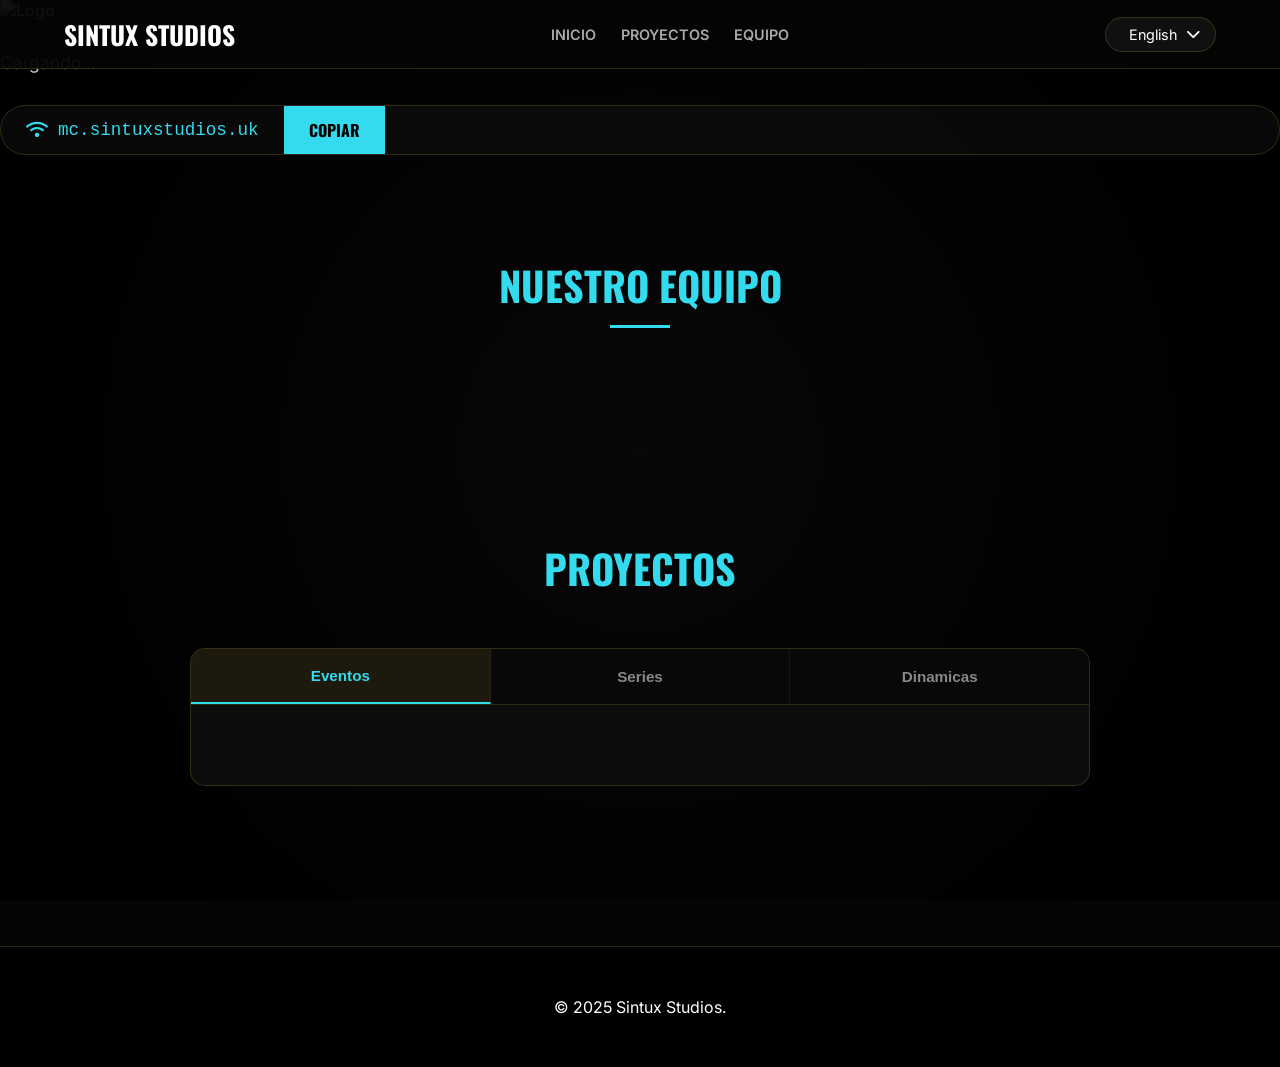
==== index.html @ 4d1ade8f "Update index.html" ====
<!DOCTYPE html>
<html lang="es">
<head>
    <meta charset="UTF-8">
    <meta name="viewport" content="width=device-width, initial-scale=1.0">
    <title>Sintux Studios</title>
    <link rel="icon" href="favicon.ico" type="image/ico">

    <link href="https://fonts.googleapis.com/css2?family=Inter:wght@300;400;600&family=Oswald:wght@500;700&display=swap" rel="stylesheet">
    <link rel="stylesheet" href="https://cdnjs.cloudflare.com/ajax/libs/font-awesome/6.4.0/css/all.min.css">
    <link rel="stylesheet" href="https://cdnjs.cloudflare.com/ajax/libs/flag-icon-css/6.6.6/css/flag-icons.min.css">
    
    <link rel="stylesheet" href="style.css">
</head>
<body>

    <div class="particles-container" id="particles"></div>
    <div class="bg-vignette"></div>

    <nav class="navbar">
        <a href="#" class="nav-logo" id="nav-logo-text">SINTUX STUDIOS<span></span></a>
        
        <ul class="nav-menu">
            <li><a href="#inicio" id="nav-home">Inicio</a></li>
            <li><a href="staff.html" id="nav-proyects">Proyectos</a></li>
            <li><a href="#proyects" id="nav-staff">Equipo</a></li>
        </ul>

        <div class="custom-lang-selector" id="lang-dropdown-trigger">
            <div class="selected-lang">
                <span id="current-flag" class="fi fi-us"></span>
                <span id="current-lang-name">English</span>
                <i class="fas fa-chevron-down"></i>
            </div>
            <div class="lang-dropdown" id="lang-list"></div>
        </div>
    </nav>

    <header id="inicio">
        <img src="" alt="Logo" class="inicio-logo" id="inicio-logo-img">
        <p class="inicio-subtitle" id="inicio-subtitle">Cargando...</p>

        <div class="ip-wrapper" onclick="copyIp()">
            <div class="ip-content">
                <i class="fas fa-wifi"></i>
                <span class="ip-text" id="ip-display">mc.sintuxstudios.uk</span>
            </div>
            <div class="ip-action">
                <span id="inicio-btn-copy">COPIAR</span>
            </div>
        </div>
    </header>

    <section id="staff">
        <div class="section-header"><h2 id="title-staff">NUESTRO EQUIPO</h2><div class="gold-line"></div></div>
        <div class="grid-container" id="staff-container"></div>
    </section>

    <section id="proyects">
        <div class="section-header"><h2 id="title-proyects">PROYECTOS</h2></div>
        <div class="proyects-box-wrapper">
            <div class="proyects-tabs">
                <button class="l-tab active" onclick="openProyects('tos')" id="tab-tos">Eventos</button>
                <button class="l-tab" onclick="openProyects('notice')" id="tab-notice">Series</button>
                <button class="l-tab" onclick="openProyects('priv')" id="tab-priv">Dinamicas</button>
            </div>
            <div class="proyects-content">
                <div id="proyects-tos" class="l-content active"></div>
                <div id="proyects-notice" class="l-content"></div>
                <div id="proyects-priv" class="l-content"></div>
            </div>
        </div>
    </section>

    <footer>
        <p class="copyright">&copy; 2025 <span id="footer-name">Sintux Studios</span>.</p>
    </footer>

    <script src="config.js"></script>
    <script src="script.js"></script>
</body>

</html>
---- style.css ----
:root {
    --bg-dark: #050505;
    --bg-card: #0c0c0c;
    --dbs: #9A2EC8;    
    --gold: #34DAED;
    --gold-hover: #34DAED;
    --border: rgba(212, 175, 55, 0.2);
    --font-main: 'Inter', sans-serif;
    --font-title: 'Oswald', sans-serif;
}

* { margin: 0; padding: 0; box-sizing: border-box; scroll-behavior: smooth; }

body {
    background-color: var(--bg-dark);
    font-family: var(--font-main);
    color: #ffffff;
    overflow-x: hidden;
}

/* Background */
.bg-vignette {
    position: fixed; top: 0; left: 0; width: 100%; height: 100%;
    background: radial-gradient(circle, transparent 0%, #000 90%);
    z-index: -1; pointer-events: none;
}
.particles-container {
    position: fixed; top: 0; left: 0; width: 100%; height: 100%;
    z-index: -2; background: #080808; overflow: hidden;
}
.particle {
    position: absolute; background: rgba(212, 175, 55, 0.1);
    border: 1px solid rgba(212, 175, 55, 0.15);
    bottom: -50px; animation: riseUp linear infinite;
}
@keyframes riseUp {
    0% { transform: translateY(0) rotate(0deg); opacity: 0; }
    20% { opacity: 1; }
    100% { transform: translateY(-110vh) rotate(360deg); opacity: 0; }
}

/* Navbar */
.navbar {
    position: fixed; top: 0; width: 100%; z-index: 1000;
    background: rgba(5, 5, 5, 0.95); border-bottom: 1px solid var(--border);
    padding: 15px 5%; display: flex; justify-content: space-between; align-items: center;
}
.nav-logo { font-family: var(--font-title); font-size: 1.6rem; color: #fff; text-decoration: none; font-weight: 700; }
.nav-logo span { color: var(--gold); }

.nav-menu { display: flex; list-style: none; gap: 25px; }
.nav-menu a { color: #aaa; text-decoration: none; font-weight: 600; font-size: 0.9rem; transition: 0.3s; text-transform: uppercase; }
.nav-menu a:hover { color: var(--gold); }

/* Language Selector */
.custom-lang-selector { position: relative; cursor: pointer; font-size: 0.9rem; }
.selected-lang {
    display: flex; align-items: center; gap: 8px;
    border: 1px solid var(--border); padding: 8px 15px; border-radius: 20px;
    background: rgba(255,255,255,0.05); transition: 0.3s;
}
.selected-lang:hover { border-color: var(--gold); background: rgba(212, 175, 55, 0.1); }
.lang-dropdown {
    position: absolute; top: 120%; right: 0; width: 140px;
    background: #0f0f0f; border: 1px solid var(--border); border-radius: 10px;
    display: none; flex-direction: column; overflow: hidden;
}
.lang-dropdown.show { display: flex; }
.lang-option { padding: 10px 15px; display: flex; align-items: center; gap: 10px; color: #ccc; transition: 0.2s; }
.lang-option:hover { background: var(--gold); color: #000; }
.fi { font-size: 1.2em; border-radius: 2px; }

/* inicio */
#hero { min-height: 100vh; display: flex; flex-direction: column; justify-content: center; align-items: center; text-align: center; padding-top: 80px; }
.inicio-logo { max-width: 320px; margin-bottom: 2rem; filter: drop-shadow(0 0 40px rgba(212,175,55,0.2)); animation: float 6s infinite ease-in-out; }
@keyframes float { 0%, 100% { transform: translateY(0); } 50% { transform: translateY(-15px); } }
.inicio-subtitle { color: #ccc; margin-bottom: 2rem; font-size: 1.1rem; }

.ip-wrapper {
    background: rgba(255,255,255,0.03); border: 1px solid var(--border);
    border-radius: 50px; display: flex; overflow: hidden; cursor: pointer;
    transition: 0.3s; margin-bottom: 20px;
}
.ip-wrapper:hover { border-color: var(--gold); box-shadow: 0 0 25px rgba(212,175,55,0.2); transform: scale(1.02); }
.ip-content { padding: 12px 25px; display: flex; align-items: center; gap: 10px; color: var(--gold); font-family: monospace; font-size: 1.1rem; }
.ip-action { background: var(--gold); color: #000; padding: 12px 25px; font-weight: 800; font-family: var(--font-title); transition: 0.3s; }
.ip-wrapper.copied { border-color: #2ecc71; }
.ip-wrapper.copied .ip-content { color: #2ecc71; }
.ip-wrapper.copied .ip-action { background: #2ecc71; color: #fff; }

.dot { width: 8px; height: 8px; background: #2ecc71; border-radius: 50%; box-shadow: 0 0 5px #2ecc71; }
.social-bar { display: flex; gap: 20px; }
.social-icon { color: #888; font-size: 1.4rem; transition: 0.3s; }
.social-icon:hover { color: var(--gold); transform: translateY(-3px); }

/* General Sections */
section { padding: 80px 5%; max-width: 1200px; margin: 0 auto; }
.section-header { text-align: center; margin-bottom: 50px; }
.section-header h2 { font-family: var(--font-title); font-size: 2.5rem; color: var(--gold); }
.gold-line { width: 60px; height: 3px; background: var(--gold); margin: 10px auto; }
.grid-container { display: grid; grid-template-columns: repeat(auto-fit, minmax(280px, 1fr)); gap: 25px; }

/* Staff */
.staff-card {
    background: var(--bg-card); border: 1px solid var(--border);
    padding: 30px; border-radius: 15px; text-align: center; transition: 0.3s;
}
.staff-card:hover { transform: translateY(-10px); border-color: var(--gold); box-shadow: 0 10px 30px rgba(0,0,0,0.5); }
.staff-head { width: 80px; border-radius: 15px; margin-bottom: 15px; box-shadow: 0 5px 15px rgba(0,0,0,0.5); }
.staff-name { font-size: 1.2rem; font-weight: 700; color: #fff; }
.staff-role { color: var(--gold); font-weight: 700; text-transform: uppercase; font-size: 0.8rem; margin: 5px 0 10px; }
.staff-bio { color: #888; font-size: 0.9rem; }

/* proyects Tabs */
.proyects-box-wrapper { max-width: 900px; margin: 0 auto; background: var(--bg-card); border: 1px solid var(--border); border-radius: 15px; overflow: hidden; }
.proyects-tabs { display: flex; border-bottom: 1px solid var(--border); background: rgba(0,0,0,0.3); }
.l-tab { flex: 1; padding: 18px; background: transparent; color: #888; border: none; cursor: pointer; font-weight: 700; transition: 0.3s; font-size: 0.95rem; border-right: 1px solid rgba(255,255,255,0.05); }
.l-tab:last-child { border-right: none; }
.l-tab:hover { color: #fff; background: rgba(255,255,255,0.02); }
.l-tab.active { background: rgba(212, 175, 55, 0.1); color: var(--gold); border-bottom: 2px solid var(--gold); }
.proyects-content { padding: 40px; color: #ccc; line-height: 1.8; }
.l-content { display: none; animation: fadeIn 0.4s; }
.l-content.active { display: block; }
@keyframes fadeIn { from{opacity:0; transform: translateY(10px);} to{opacity:1; transform: translateY(0);} }

footer { padding: 50px 20px; text-align: center; border-top: 1px solid var(--border); margin-top: 80px; background: #000; }

@media (max-width: 768px) {
    .nav-menu { display: none; }
    #hero { padding-top: 100px; }
    .ip-wrapper { flex-direction: column; width: 100%; }
    .proyects-tabs { flex-direction: column; }
    .l-tab { border-right: none; border-bottom: 1px solid var(--border); }
}
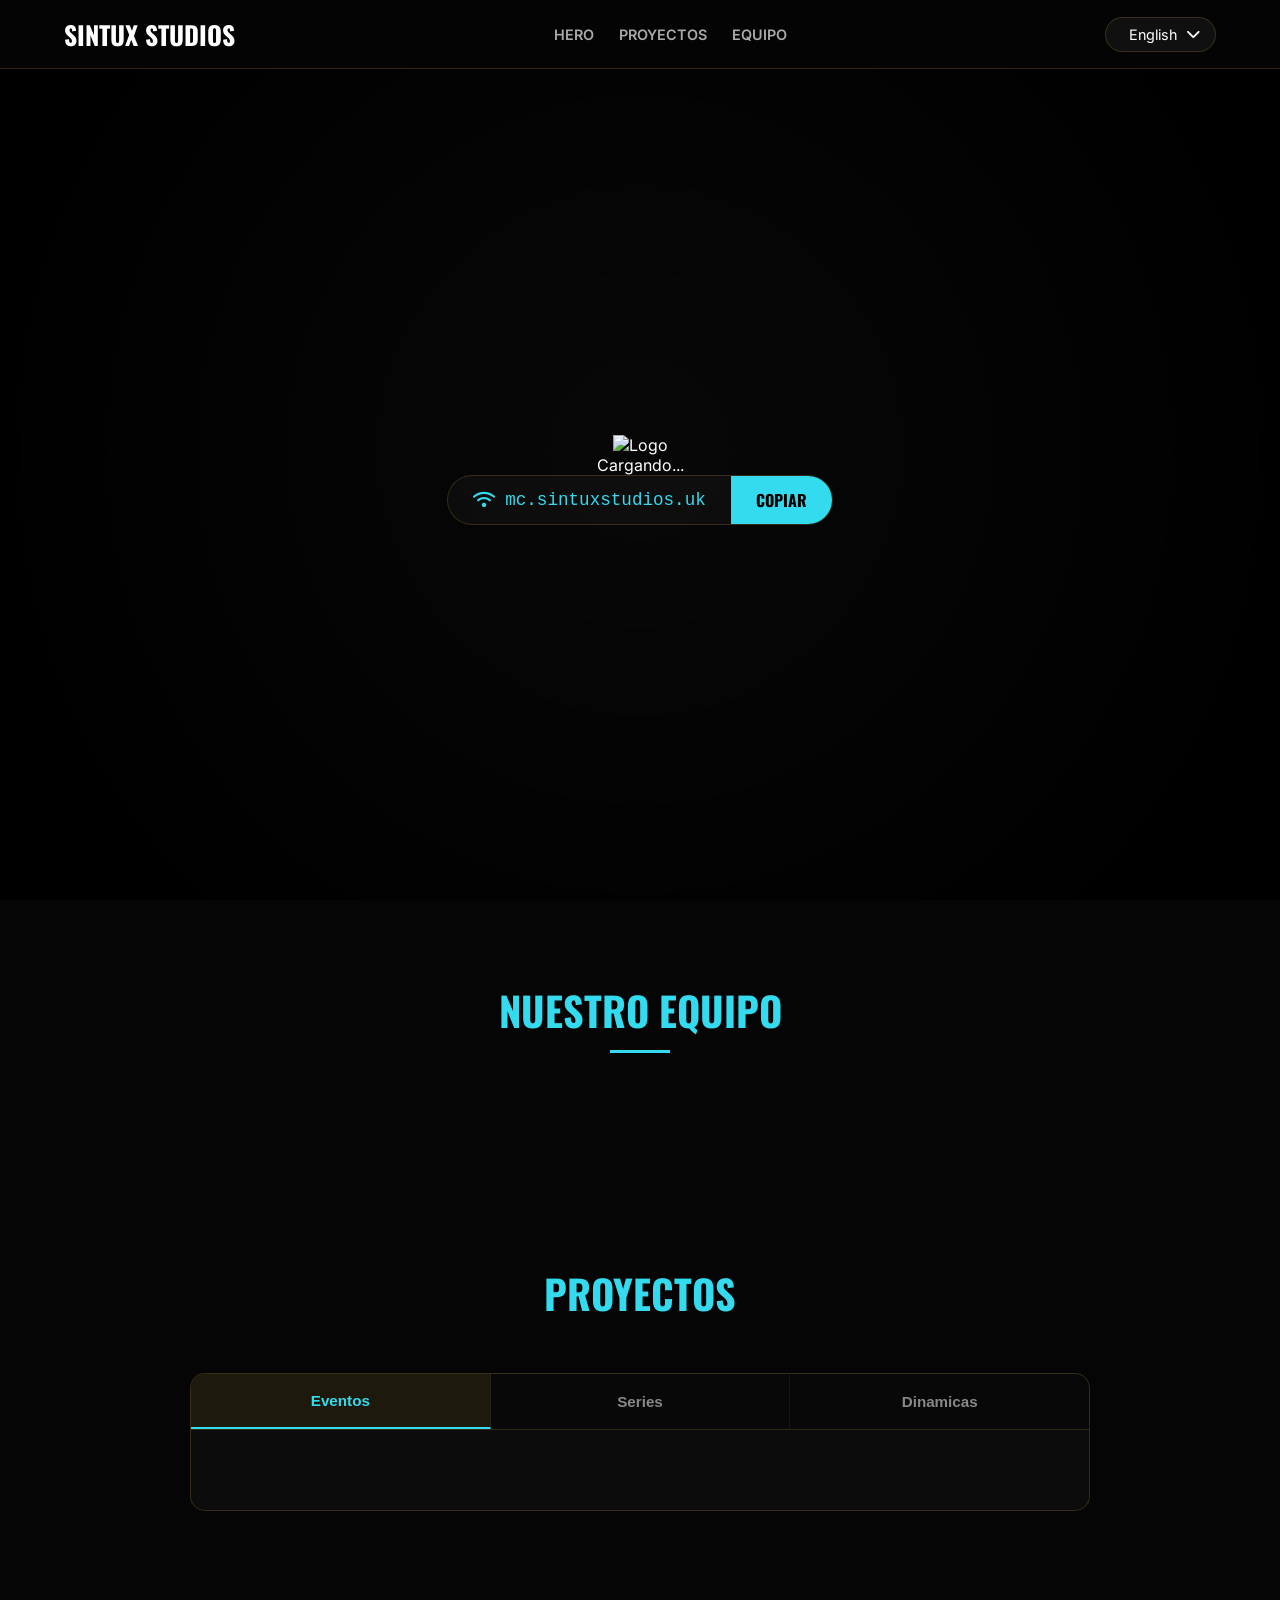
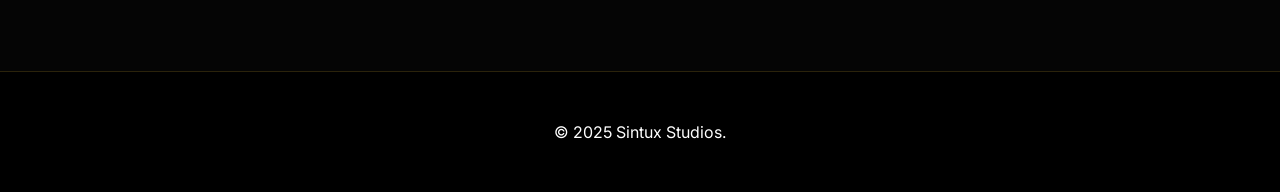
==== commit 989162ee: "Update index.html" ====
--- a/index.html
+++ b/index.html
@@ -21,9 +21,9 @@
         <a href="#" class="nav-logo" id="nav-logo-text">SINTUX STUDIOS<span></span></a>
         
         <ul class="nav-menu">
-            <li><a href="#inicio" id="nav-home">Inicio</a></li>
-            <li><a href="staff.html" id="nav-proyects">Proyectos</a></li>
-            <li><a href="#proyects" id="nav-staff">Equipo</a></li>
+            <li><a href="#hero" id="nav-home">hero</a></li>
+            <li><a href="#proyects" id="nav-proyects">Proyectos</a></li>
+            <li><a href="#staff" id="nav-staff">Equipo</a></li>
         </ul>
 
         <div class="custom-lang-selector" id="lang-dropdown-trigger">
@@ -36,9 +36,9 @@
         </div>
     </nav>
 
-    <header id="inicio">
-        <img src="" alt="Logo" class="inicio-logo" id="inicio-logo-img">
-        <p class="inicio-subtitle" id="inicio-subtitle">Cargando...</p>
+    <header id="hero">
+        <img src="" alt="Logo" class="hero-logo" id="hero-logo-img">
+        <p class="hero-subtitle" id="hero-subtitle">Cargando...</p>
 
         <div class="ip-wrapper" onclick="copyIp()">
             <div class="ip-content">
@@ -46,7 +46,7 @@
                 <span class="ip-text" id="ip-display">mc.sintuxstudios.uk</span>
             </div>
             <div class="ip-action">
-                <span id="inicio-btn-copy">COPIAR</span>
+                <span id="hero-btn-copy">COPIAR</span>
             </div>
         </div>
     </header>
@@ -81,12 +81,3 @@
 </body>
 
 </html>
-
-
-
-
-
-
-
-
-
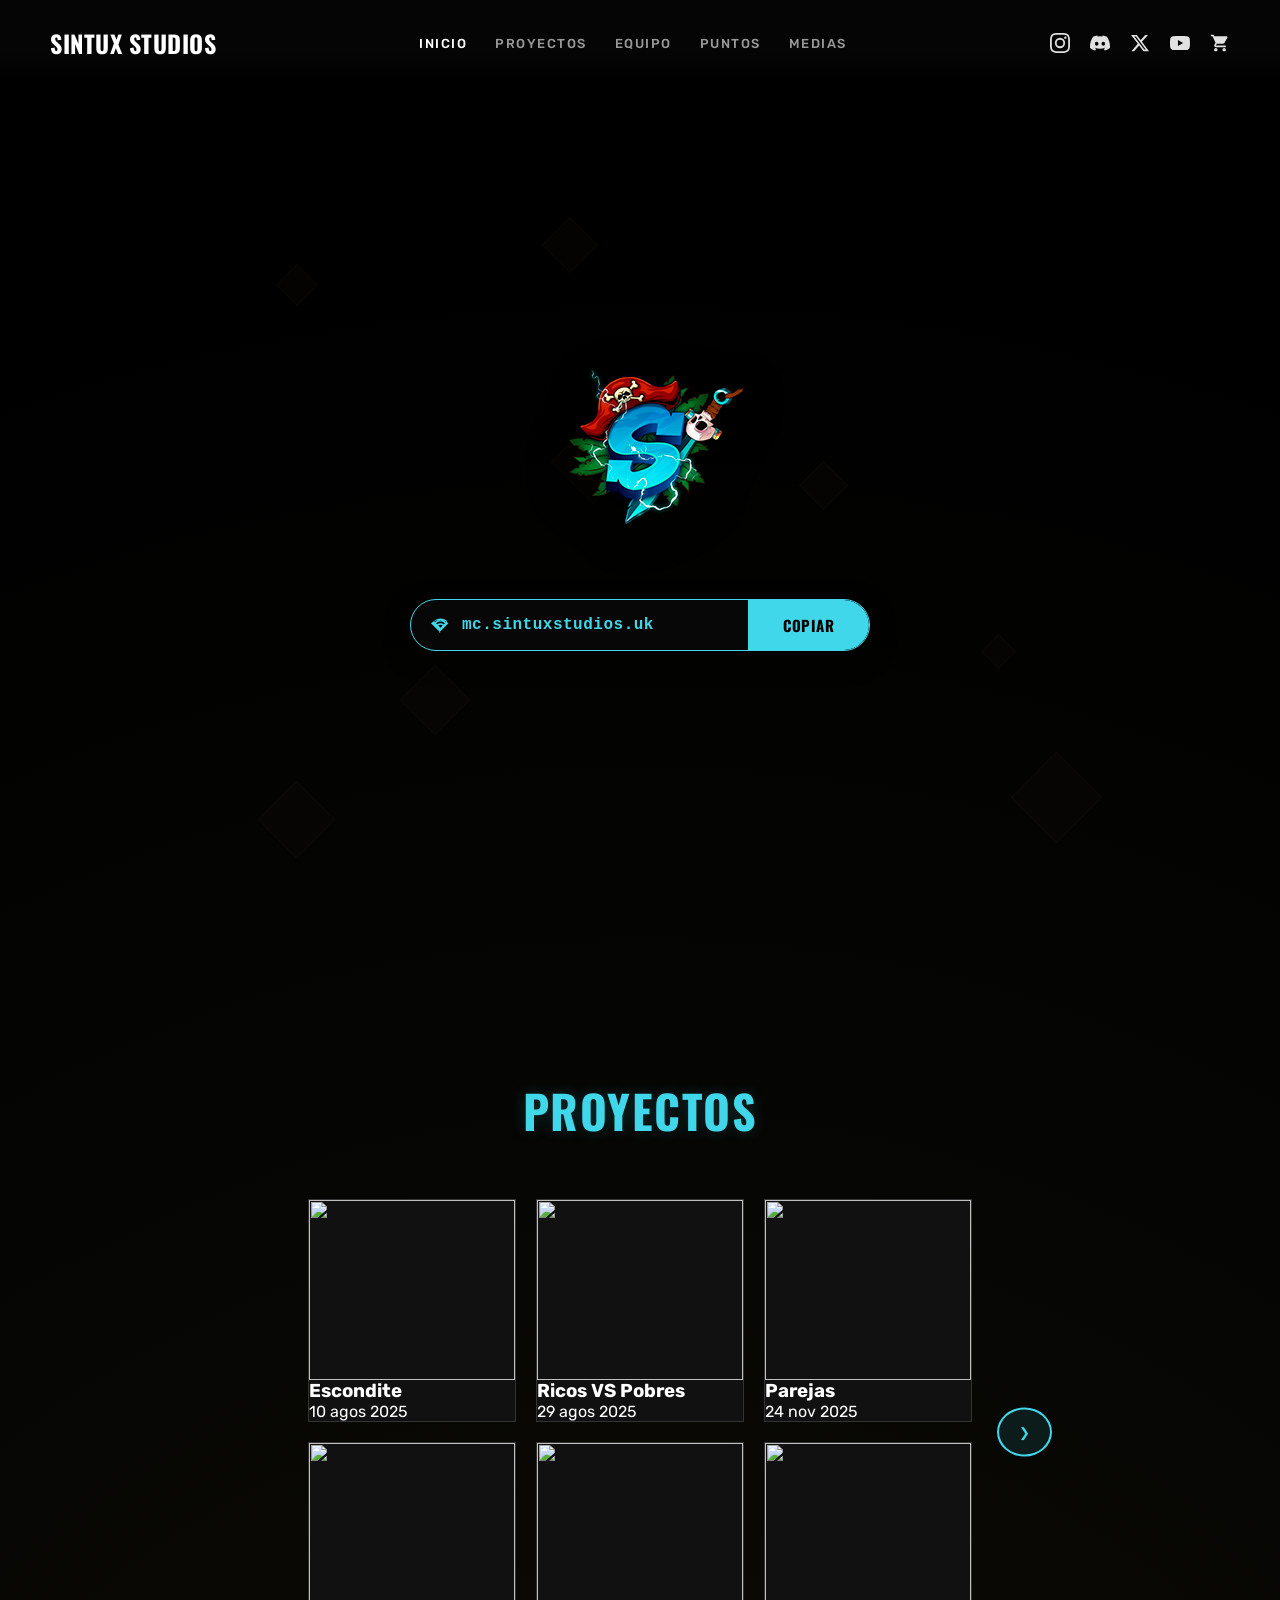
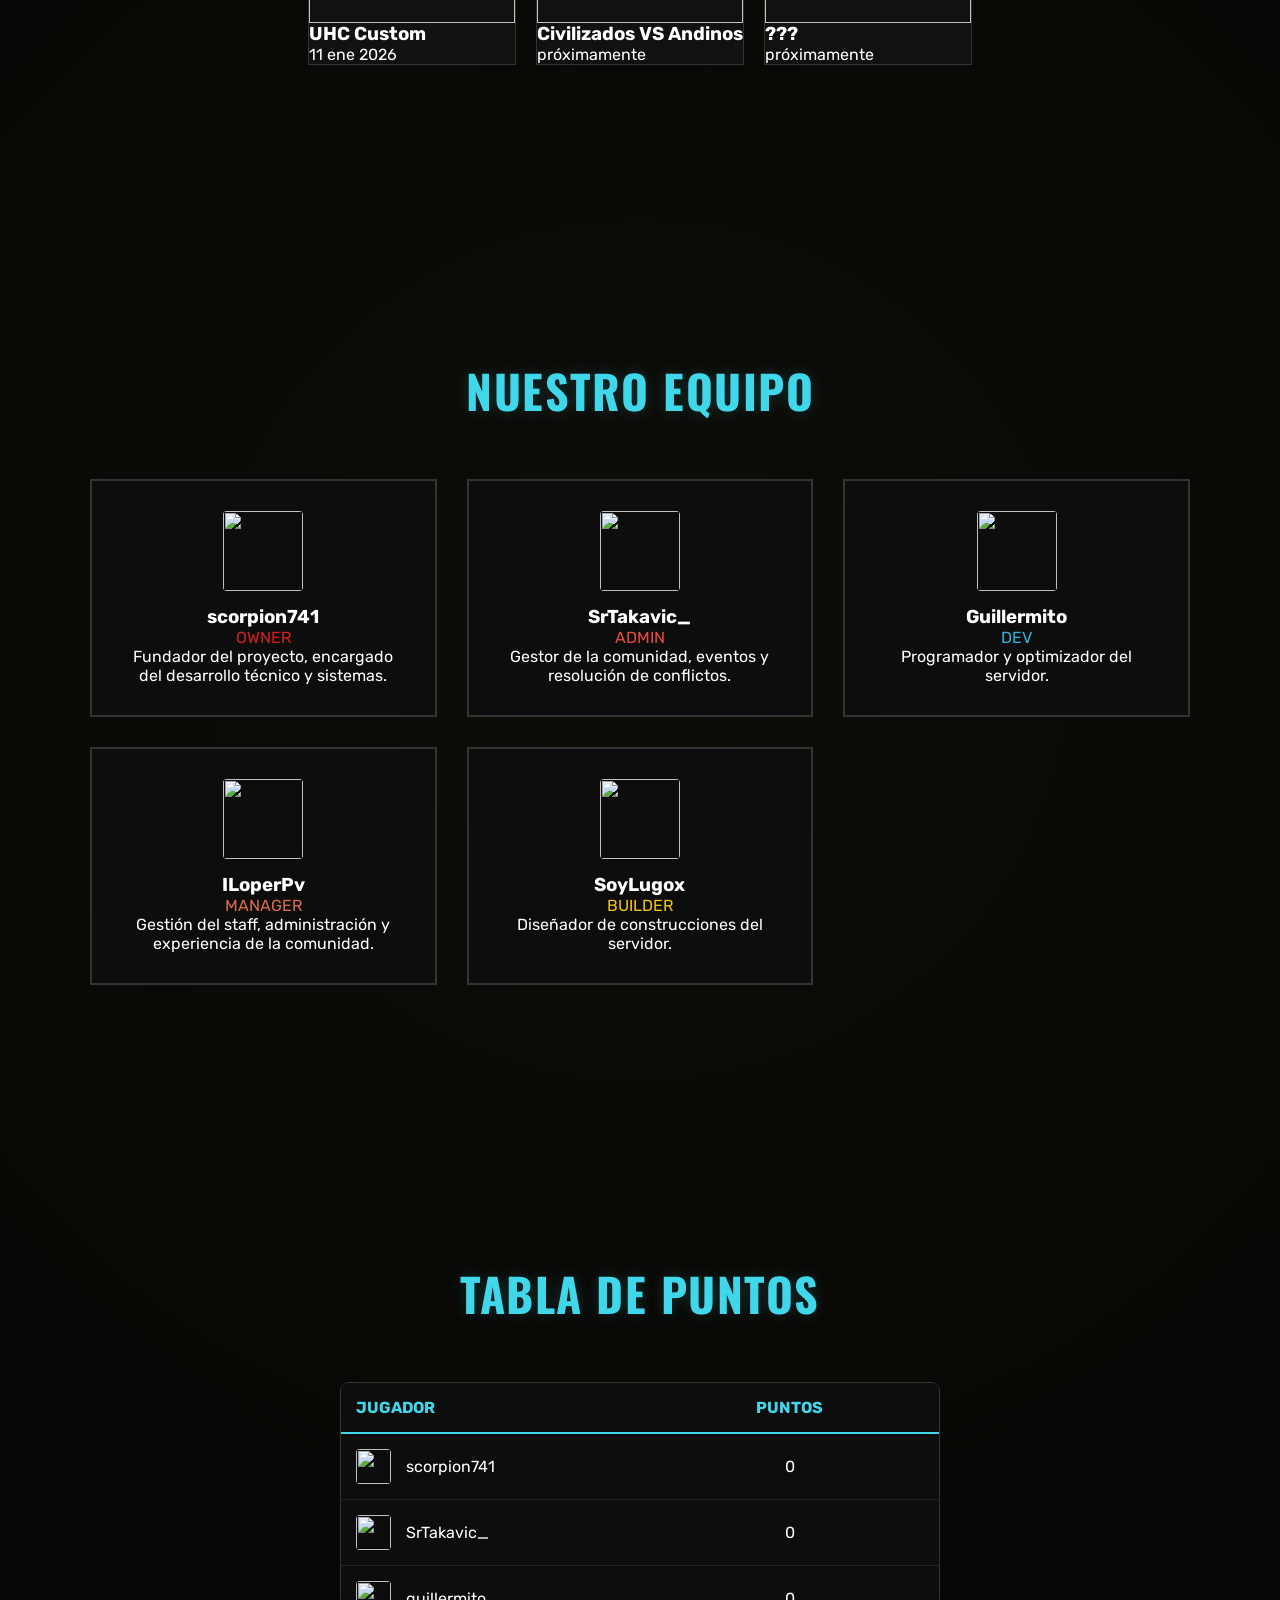
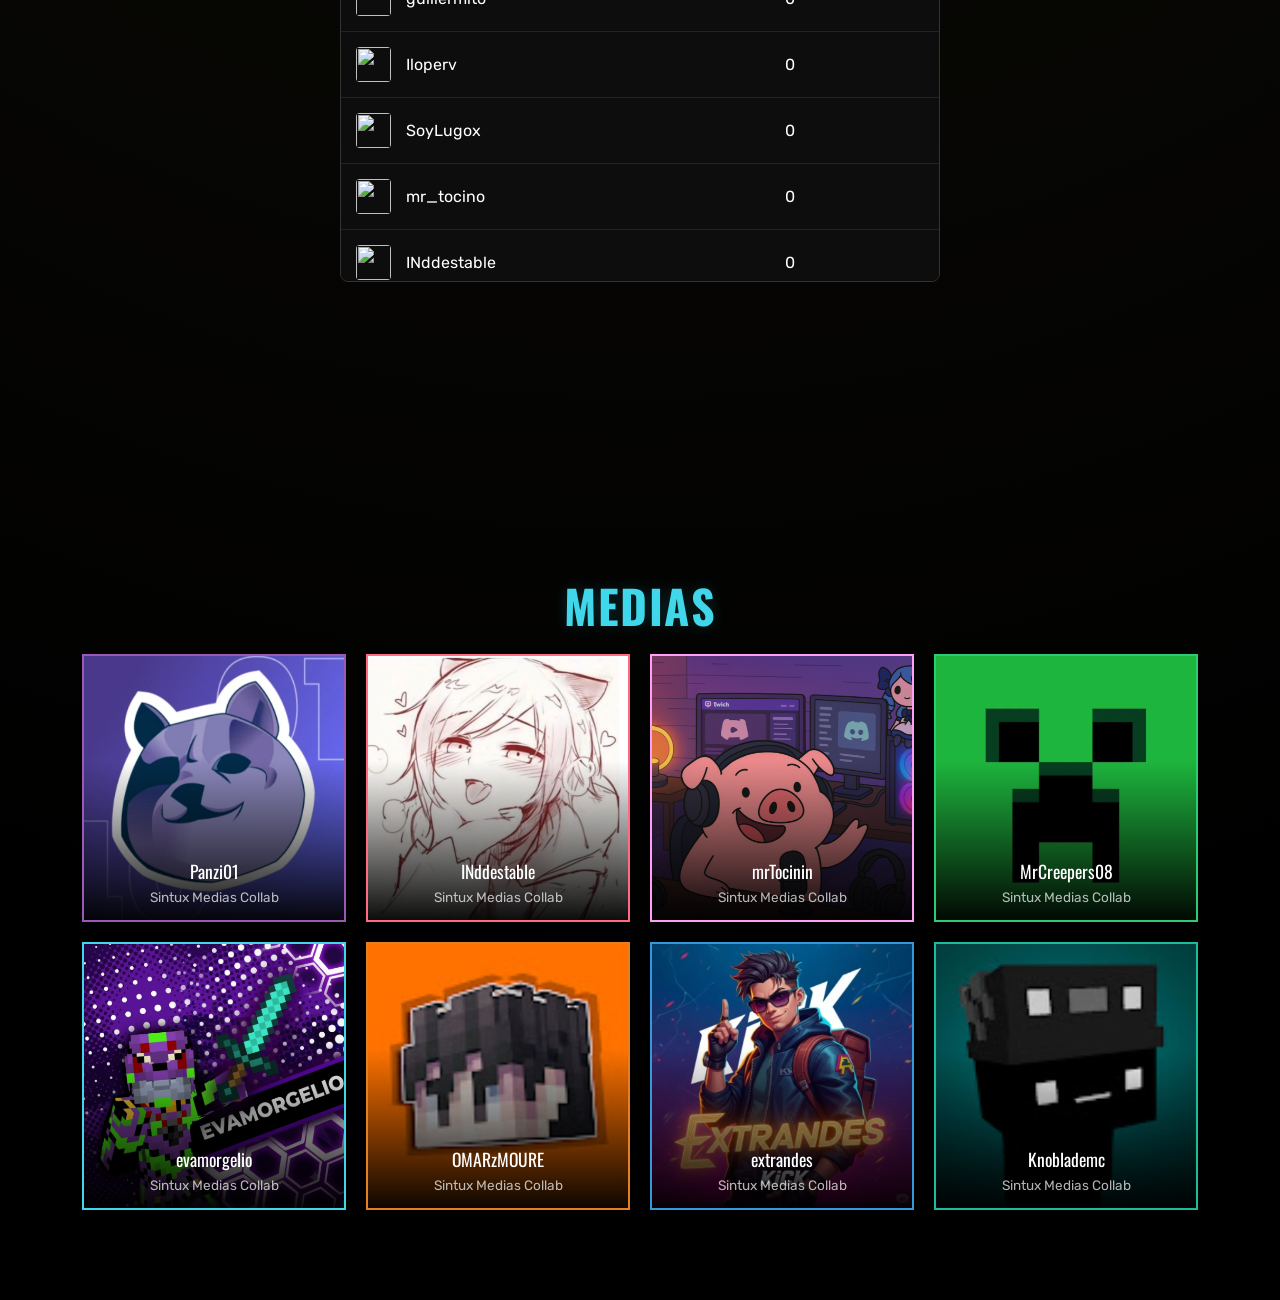
==== commit d30c6c53: "Add files via upload" ====
--- a/index.html
+++ b/index.html
@@ -1,83 +1,308 @@
-<!DOCTYPE html>
-<html lang="es">
-<head>
-    <meta charset="UTF-8">
-    <meta name="viewport" content="width=device-width, initial-scale=1.0">
-    <title>Sintux Studios</title>
-    <link rel="icon" href="favicon.ico" type="image/ico">
-
-    <link href="https://fonts.googleapis.com/css2?family=Inter:wght@300;400;600&family=Oswald:wght@500;700&display=swap" rel="stylesheet">
-    <link rel="stylesheet" href="https://cdnjs.cloudflare.com/ajax/libs/font-awesome/6.4.0/css/all.min.css">
-    <link rel="stylesheet" href="https://cdnjs.cloudflare.com/ajax/libs/flag-icon-css/6.6.6/css/flag-icons.min.css">
-    
-    <link rel="stylesheet" href="style.css">
-</head>
-<body>
-
-    <div class="particles-container" id="particles"></div>
-    <div class="bg-vignette"></div>
-
-    <nav class="navbar">
-        <a href="#" class="nav-logo" id="nav-logo-text">SINTUX STUDIOS<span></span></a>
-        
-        <ul class="nav-menu">
-            <li><a href="#hero" id="nav-home">hero</a></li>
-            <li><a href="#proyects" id="nav-proyects">Proyectos</a></li>
-            <li><a href="#staff" id="nav-staff">Equipo</a></li>
-        </ul>
-
-        <div class="custom-lang-selector" id="lang-dropdown-trigger">
-            <div class="selected-lang">
-                <span id="current-flag" class="fi fi-us"></span>
-                <span id="current-lang-name">English</span>
-                <i class="fas fa-chevron-down"></i>
-            </div>
-            <div class="lang-dropdown" id="lang-list"></div>
-        </div>
-    </nav>
-
-    <header id="hero">
-        <img src="" alt="Logo" class="hero-logo" id="hero-logo-img">
-        <p class="hero-subtitle" id="hero-subtitle">Cargando...</p>
-
-        <div class="ip-wrapper" onclick="copyIp()">
-            <div class="ip-content">
-                <i class="fas fa-wifi"></i>
-                <span class="ip-text" id="ip-display">mc.sintuxstudios.uk</span>
-            </div>
-            <div class="ip-action">
-                <span id="hero-btn-copy">COPIAR</span>
-            </div>
-        </div>
-    </header>
-
-    <section id="staff">
-        <div class="section-header"><h2 id="title-staff">NUESTRO EQUIPO</h2><div class="gold-line"></div></div>
-        <div class="grid-container" id="staff-container"></div>
-    </section>
-
-    <section id="proyects">
-        <div class="section-header"><h2 id="title-proyects">PROYECTOS</h2></div>
-        <div class="proyects-box-wrapper">
-            <div class="proyects-tabs">
-                <button class="l-tab active" onclick="openProyects('tos')" id="tab-tos">Eventos</button>
-                <button class="l-tab" onclick="openProyects('notice')" id="tab-notice">Series</button>
-                <button class="l-tab" onclick="openProyects('priv')" id="tab-priv">Dinamicas</button>
-            </div>
-            <div class="proyects-content">
-                <div id="proyects-tos" class="l-content active"></div>
-                <div id="proyects-notice" class="l-content"></div>
-                <div id="proyects-priv" class="l-content"></div>
-            </div>
-        </div>
-    </section>
-
-    <footer>
-        <p class="copyright">&copy; 2025 <span id="footer-name">Sintux Studios</span>.</p>
-    </footer>
-
-    <script src="config.js"></script>
-    <script src="script.js"></script>
-</body>
-
-</html>
+<!DOCTYPE html>
+<html lang="es">
+<head>
+    <meta charset="UTF-8">
+    <meta name="viewport" content="width=device-width, initial-scale=1.0">
+    <title>Sintux Studios</title>
+    <link rel="icon" type="image/png" href="logo.png">
+
+    <link rel="preconnect" href="https://fonts.googleapis.com">
+    <link rel="preconnect" href="https://fonts.gstatic.com" crossorigin>
+    <link href="https://fonts.googleapis.com/css2?family=Oswald:wght=500;700&family=Rubik:wght=400;500;700&display=swap" rel="stylesheet">
+    <link rel="stylesheet" href="style.css">
+</head>
+<body>
+
+    <div class="bg-squares">
+        <div class="square sq1"></div>
+        <div class="square sq2"></div>
+        <div class="square sq3"></div>
+        <div class="square sq4"></div>
+        <div class="square sq5"></div>
+        <div class="square sq6"></div>
+        <div class="square sq7"></div>
+        <div class="square sq8"></div>
+    </div>
+
+    <header>
+        <div class="brand">Sintux Studios</div>
+        <nav id="main-nav">
+            <a href="#inicio" class="active" onclick="setActiveNav(this)">Inicio</a>
+            <a href="#proyectos" onclick="setActiveNav(this)">Proyectos</a>
+            <a href="#equipo" onclick="setActiveNav(this)">Equipo</a>
+            <a href="#puntos" onclick="setActiveNav(this)">Puntos</a>
+            <a href="#medias" onclick="setActiveNav(this)">Medias</a>
+        </nav>
+        
+        <div class="social-container">
+            <a href="https://www.instagram.com/sintuxstudios" target="_blank" class="social-icon" aria-label="Instagram">
+                <svg viewBox="0 0 24 24"><path d="M12 2.163c3.204 0 3.584.012 4.85.07 3.252.148 4.771 1.691 4.919 4.919.058 1.265.069 1.645.069 4.849 0 3.205-.012 3.584-.069 4.849-.149 3.225-1.664 4.771-4.919 4.919-1.266.058-1.644.07-4.85.07-3.204 0-3.584-.012-4.849-.07-3.26-.149-4.771-1.699-4.919-4.92-.058-1.265-.07-1.644-.07-4.849 0-3.204.013-3.583.07-4.849.149-3.227 1.664-4.771 4.919-4.919 1.266-.057 1.645-.069 4.849-.069zM12 0C8.741 0 8.333.014 7.053.072 2.695.272.273 2.69.073 7.051.014 8.333 0 8.741 0 12c0 3.259.014 3.668.072 4.948.2 4.358 2.618 6.78 6.98 6.98 1.281.058 1.689.072 4.948.072 3.259 0 3.668-.014 4.948-.072 4.354-.2 6.782-2.618 6.979-6.98.059-1.28.073-1.689.073-4.948 0-3.259-.014-3.667-.072-4.947-.196-4.354-2.617-6.78-6.979-6.98C15.668.014 15.259 0 12 0zm0 5.838a6.162 6.162 0 1 0 0 12.324 6.162 6.162 0 0 0 0-12.324zM12 16a4 4 0 1 1 0-8 4 4 0 0 1 0 8zm6.406-11.845a1.44 1.44 0 1 0 0 2.881 1.44 1.44 0 0 0 0-2.881z"/></svg>
+            </a>
+            <a href="https://discord.com/invite/bCS8zkNp3C" target="_blank" class="social-icon" aria-label="Discord">
+                <svg viewBox="0 0 24 24"><path d="M20.317 4.37a19.791 19.791 0 0 0-4.885-1.515.074.074 0 0 0-.079.037c-.21.375-.444.864-.608 1.25a18.27 18.27 0 0 0-5.487 0 12.64 12.64 0 0 0-.617-1.25.077.077 0 0 0-.079-.037A19.736 19.736 0 0 0 3.677 4.37a.07.07 0 0 0-.032.027C.533 9.046-.32 13.58.099 18.057a.082.082 0 0 0 .031.057 19.9 19.9 0 0 0 5.993 3.03.078.078 0 0 0 .084-.028c.462-.63.874-1.295 1.226-1.994.021-.041.001-.09-.041-.106a13.094 13.094 0 0 1-1.873-.894.077.077 0 0 1-.008-.128c.126-.093.252-.19.372-.287a.075.075 0 0 1 .077-.011c3.92 1.793 8.18 1.793 12.061 0a.073.073 0 0 1 .078.009c.12.099.246.195.373.289a.075.075 0 0 1-.006.127 12.298 12.298 0 0 1-1.873.894.077.077 0 0 0-.041.107c.36.698.772 1.362 1.225 1.993a.076.076 0 0 0 .084.028 19.839 19.839 0 0 0 6.002-3.03a.077.077 0 0 0 .032-.054c.5-5.177-.838-9.674-3.549-13.66a.061.061 0 0 0-.031-.03zM8.02 15.33c-1.183 0-2.157-1.085-2.157-2.419 0-1.333.956-2.419 2.156-2.419 1.21 0 2.176 1.096 2.157 2.42 0 1.333-.956 2.418-2.156 2.418zm7.975 0c-1.183 0-2.157-1.085-2.157-2.419 0-1.333.955-2.419 2.156-2.419 1.21 0 2.176 1.096 2.157 2.42 0 1.333-.946 2.418-2.156 2.418z"/></svg>
+            </a>
+            <a href="https://x.com/sintuxstudios" target="_blank" class="social-icon" aria-label="X">
+                <svg viewBox="0 0 24 24"><path d="M18.244 2.25h3.308l-7.227 8.26 8.502 11.24H16.17l-5.214-6.817L4.99 21.75H1.68l7.73-8.835L1.254 2.25H8.08l4.713 6.231zm-1.161 17.52h1.833L7.084 4.126H5.117z"/></svg>
+            </a>
+            <a href="https://www.youtube.com/@SintuxStudios" target="_blank" class="social-icon" aria-label="YouTube">
+                <svg viewBox="0 0 24 24"><path d="M23.498 6.186a3.016 3.016 0 0 0-2.122-2.136C19.505 3.545 12 3.545 12 3.545s-7.505 0-9.377.505A3.017 3.017 0 0 0 .502 6.186C0 8.07 0 12 0 12s0 3.93.502 5.814a3.016 3.016 0 0 0 2.122 2.136c1.871.505 9.376.505 9.376.505s7.505 0 9.377-.505a3.015 3.015 0 0 0 2.122-2.136C24 15.93 24 12 24 12s0-3.93-.502-5.814zM9.545 15.568V8.432L15.818 12l-6.273 3.568z"/></svg>
+            </a>
+            <a href="https://sintuxcraft.craftingstore.net/" target="_blank" class="social-icon cart-icon" aria-label="Carrito de compras">
+                <svg viewBox="0 0 24 24"><path d="M7 18c-1.1 0-1.99.9-1.99 2S5.9 22 7 22s2-.9 2-2-.9-2-2-2zM1 2v2h2l3.6 7.59-1.35 2.45c-.16.28-.25.61-.25.96 0 1.1.9 2 2 2h12v-2H7.42c-.14 0-.25-.11-.25-.25l.03-.12.9-1.63h7.45c.75 0 1.41-.41 1.75-1.03l3.58-6.49c.08-.14.12-.31.12-.48 0-.55-.45-1-1-1H5.21l-.94-2H1zm16 16c-1.1 0-1.99.9-1.99 2s.89 2 1.99 2 2-.9 2-2-.9-2-2-2z"/></svg>
+            </a>
+        </div>
+    </header>
+
+    <main class="scroll-container">
+        
+<section id="inicio" class="page-section">
+    <div class="logo-wrapper">
+        <img src="logo.png" alt="Sintux Studios Logo" class="main-logo" id="studio-logo">
+    </div>
+    <div class="loading-text" id="loading-msg">Cargando...</div>
+    
+    <div class="ip-bar" id="server-ip-bar">
+        <div class="ip-details">
+            <span class="wifi-icon">
+                <svg viewBox="0 0 24 24"><path d="M12 21l-12-12c2.944-2.944 7.056-4.152 11-3.611 3.944-.541 8.056.667 11 3.611l-12 12zm0-18c-3.141 0-6.104 1.144-8.411 3.191l1.43 1.43c1.916-1.603 4.373-2.502 6.981-2.502s5.065.899 6.981 2.502l1.43-1.43c-2.307-2.047-5.27-3.191-8.411-3.191zm0 4c-2.094 0-4.07.763-5.607 2.127l1.43 1.43c1.131-.99 2.611-1.557 4.177-1.557s3.046.567 4.177 1.557l1.43-1.43c-1.537-1.364-3.513-2.127-5.607-2.127zm0 4c-1.047 0-2.035.381-2.804 1.064l2.804 2.804 2.804-2.804c-.769-.683-1.757-1.064-2.804-1.064z"/></svg>
+            </span>
+            <span class="ip-text" id="ip-address">mc.sintuxstudios.uk</span>
+        </div>
+        <button class="btn-copy" id="btn-copy-action" type="button" onclick="copyIp()">Copiar</button>
+    </div>
+</section>
+
+<section id="proyectos" class="page-section">
+    <h2 class="section-title">PROYECTOS</h2>
+    
+    <div class="carousel-wrapper">
+        <button class="nav-btn prev" onclick="moveSlide(-1)">&#10094;</button>
+        
+        <div class="proyectos-container" id="proyectos-container">
+            <div class="slide active">
+                <div class="proyecto-card"><img src="proyecto1.png"><div class="card-info"><h3>Escondite</h3><p>10 agos 2025</p></div></div>
+                <div class="proyecto-card"><img src="proyecto2.png"><div class="card-info"><h3>Ricos VS Pobres</h3><p>29 agos 2025</p></div></div>
+                <div class="proyecto-card"><img src="proyecto3.png"><div class="card-info"><h3>Parejas</h3><p>24 nov 2025</p></div></div>
+                <div class="proyecto-card"><img src="proyecto4.png"><div class="card-info"><h3>UHC Custom</h3><p>11 ene 2026</p></div></div>
+                <div class="proyecto-card"><img src="proyecto5.png"><div class="card-info"><h3>Civilizados VS Andinos</h3><p>próximamente</p></div></div>
+                <div class="proyecto-card"><img src="???.png"><div class="card-info"><h3>???</h3><p>próximamente</p></div></div>
+            </div>
+            
+            <div class="slide">
+                <div class="proyecto-card"><img src="???.png"><div class="card-info"><h3>Proyecto 7</h3><p>próximamente</p></div></div>
+                <div class="proyecto-card"><img src="???.png"><div class="card-info"><h3>Proyecto 8</h3><p>próximamente</p></div></div>
+                <div class="proyecto-card"><img src="???.png"><div class="card-info"><h3>Proyecto 9</h3><p>próximamente</p></div></div>
+                <div class="proyecto-card"><img src="???.png"><div class="card-info"><h3>Proyecto 10</h3><p>próximamente</p></div></div>
+                <div class="proyecto-card"><img src="???.png"><div class="card-info"><h3>Proyecto 11</h3><p>próximamente</p></div></div>
+                <div class="proyecto-card"><img src="???.png"><div class="card-info"><h3>Proyecto 12</h3><p>próximamente</p></div></div>                
+            </div>
+        </div>
+        
+        <button class="nav-btn next" onclick="moveSlide(1)">&#10095;</button>
+    </div>
+</section>
+
+<section id="equipo" class="page-section">
+    <h2 class="section-title">NUESTRO EQUIPO</h2>
+    
+    <div class="equipo-grid">
+        <div class="miembro-card rango-owner">
+            <img src="https://mc-heads.net/avatar/scorpion741" class="player-head">
+            <h3>scorpion741</h3>
+            <span class="role">OWNER</span>
+            <p>Fundador del proyecto, encargado del desarrollo técnico y sistemas.</p>
+        </div>
+        <div class="miembro-card rango-admin">
+            <img src="https://mc-heads.net/avatar/SrTakavic_" class="player-head">
+            <h3>SrTakavic_</h3>
+            <span class="role">ADMIN</span>
+            <p>Gestor de la comunidad, eventos y resolución de conflictos.</p>
+        </div>
+        <div class="miembro-card rango-dev">
+            <img src="https://mc-heads.net/avatar/dracor" class="player-head">
+            <h3>Guillermito</h3>
+            <span class="role">DEV</span>
+            <p>Programador y optimizador del servidor.</p>
+        </div>
+        <div class="miembro-card rango-manager">
+            <img src="https://mc-heads.net/avatar/apex" class="player-head">
+            <h3>ILoperPv</h3>
+            <span class="role">MANAGER</span>
+            <p>Gestión del staff, administración y experiencia de la comunidad.</p>
+        </div> 
+        <div class="miembro-card rango-builder">
+            <img src="https://mc-heads.net/avatar/SoyLugox" class="player-head">
+            <h3>SoyLugox</h3>
+            <span class="role">BUILDER</span>
+            <p>Diseñador de construcciones del servidor.</p>
+        </div>        
+</section>
+
+<section id="puntos" class="page-section">
+    <h2 class="section-title">TABLA DE PUNTOS</h2>
+    
+    <div class="tabla-puntos-container">
+        <table class="puntos-table-fixed">
+            <thead>
+                <tr>
+                    <th style="text-align: left;">Jugador</th>
+                    <th style="text-align: center;">Puntos</th>
+                </tr>
+            </thead>
+            <tbody>
+                <tr>
+                    <td class="jugador-col">
+                        <img src="https://mc-heads.net/avatar/scorpion741" class="skin-mini">
+                        <span>scorpion741</span>
+                    </td>
+                    <td class="puntos-centrados">0</td>
+                </tr>
+                <tr>
+                    <td class="jugador-col">
+                        <img src="https://mc-heads.net/avatar/SrTakavic_" class="skin-mini">
+                        <span>SrTakavic_</span>
+                    </td>
+                    <td class="puntos-centrados">0</td>
+                </tr>
+                <tr>
+                    <td class="jugador-col">
+                        <img src="https://mc-heads.net/avatar/guillermito" class="skin-mini">
+                        <span>guillermito</span>
+                    </td>
+                    <td class="puntos-centrados">0</td>
+                </tr>
+                <tr>
+                    <td class="jugador-col">
+                        <img src="https://mc-heads.net/avatar/apex" class="skin-mini">
+                        <span>Iloperv</span>
+                    </td>
+                    <td class="puntos-centrados">0</td>
+                </tr>
+                <tr>
+                    <td class="jugador-col">
+                        <img src="https://mc-heads.net/avatar/SoyLugox" class="skin-mini">
+                        <span>SoyLugox</span>
+                    </td>
+                    <td class="puntos-centrados">0</td>
+                </tr>
+                <tr>
+                    <td class="jugador-col">
+                        <img src="https://mc-heads.net/avatar/mr_tocino" class="skin-mini">
+                        <span>mr_tocino</span>
+                    </td>
+                    <td class="puntos-centrados">0</td>
+                </tr>
+                <tr>
+                    <td class="jugador-col">
+                        <img src="https://mc-heads.net/avatar/INddestable" class="skin-mini">
+                        <span>INddestable</span>
+                    </td>
+                    <td class="puntos-centrados">0</td>
+                </tr>
+                <tr>
+                    <td class="jugador-col">
+                        <img src="https://mc-heads.net/avatar/Panzi01" class="skin-mini">
+                        <span>Panzi01</span>
+                    </td>
+                    <td class="puntos-centrados">0</td>
+                </tr>
+                <tr>
+                    <td class="jugador-col">
+                        <img src="https://mc-heads.net/avatar/OMARzMOURE" class="skin-mini">
+                        <span>OMARzMOURE</span>
+                    </td>
+                    <td class="puntos-centrados">0</td>
+                </tr>
+                <tr>
+                    <td class="jugador-col">
+                        <img src="https://mc-heads.net/avatar/ManuEV" class="skin-mini">
+                        <span>ManuEV</span>
+                    </td>
+                    <td class="puntos-centrados">0</td>
+                </tr>  
+                <tr>
+                    <td class="jugador-col">
+                        <img src="https://mc-heads.net/avatar/Kelpek" class="skin-mini">
+                        <span>Kelpek</span>
+                    </td>
+                    <td class="puntos-centrados">0</td>
+                </tr>
+                <tr>
+                    <td class="jugador-col">
+                        <img src="https://mc-heads.net/avatar/adrian8072" class="skin-mini">
+                        <span>adrian8072</span>
+                    </td>
+                    <td class="puntos-centrados">0</td>
+                </tr>
+                <tr>
+                    <td class="jugador-col">
+                        <img src="https://mc-heads.net/avatar/chiazu08" class="skin-mini">
+                        <span>chiazu08</span>
+                    </td>
+                    <td class="puntos-centrados">0</td>
+                </tr>
+                <tr>
+                    <td class="jugador-col">
+                        <img src="https://mc-heads.net/avatar/SrTakavic_" class="skin-mini">
+                        <span>PrimaTakavic</span>
+                    </td>
+                    <td class="puntos-centrados">0</td>
+                </tr>
+                <tr>
+                    <td class="jugador-col">
+                        <img src="https://mc-heads.net/avatar/SrTakavic_" class="skin-mini">
+                        <span>MadreTakavic</span>
+                    </td>
+                    <td class="puntos-centrados">0</td>
+                </tr>  
+                <tr>
+                    <td class="jugador-col">
+                        <img src="https://mc-heads.net/avatar/SrTakavic_" class="skin-mini">
+                        <span>HrmanaTakavic</span>
+                    </td>
+                    <td class="puntos-centrados">0</td>
+                </tr>
+                <tr>
+                    <td class="jugador-col">
+                        <img src="https://mc-heads.net/avatar/Peperlog" class="skin-mini">
+                        <span>Peperlog</span>
+                    </td>
+                    <td class="puntos-centrados">0</td>
+                </tr>
+                <tr>
+                    <td class="jugador-col">
+                        <img src="https://mc-heads.net/avatar/trilce01" class="skin-mini">
+                        <span>trilce01</span>
+                    </td>
+                    <td class="puntos-centrados">0</td>
+                </tr>
+                <tr>
+                    <td class="jugador-col">
+                        <img src="https://mc-heads.net/avatar/mrkaguana" class="skin-mini">
+                        <span>mrkaguana</span>
+                    </td>
+                    <td class="puntos-centrados">0</td>
+                </tr>
+                <tr>
+                    <td class="jugador-col">
+                        <img src="https://mc-heads.net/avatar/sanchi1" class="skin-mini">
+                        <span>sanchi1</span>
+                    </td>
+                    <td class="puntos-centrados">0</td>
+                </tr>                  
+                </tbody>
+        </table>
+    </div>
+</section>
+
+<section id="medias" class="page-section">
+    <h2 class="section-title">MEDIAS</h2>
+    
+    <div class="medias-grid"></div>
+</section>
+
+    </main>
+
+    <script src="script.js"></script>
+</body>
+</html>
--- a/style.css
+++ b/style.css
@@ -1,137 +1,533 @@
-:root {
-    --bg-dark: #050505;
-    --bg-card: #0c0c0c;
-    --dbs: #9A2EC8;    
-    --gold: #34DAED;
-    --gold-hover: #34DAED;
-    --border: rgba(212, 175, 55, 0.2);
-    --font-main: 'Inter', sans-serif;
-    --font-title: 'Oswald', sans-serif;
-}
-
-* { margin: 0; padding: 0; box-sizing: border-box; scroll-behavior: smooth; }
-
-body {
-    background-color: var(--bg-dark);
-    font-family: var(--font-main);
-    color: #ffffff;
-    overflow-x: hidden;
-}
-
-/* Background */
-.bg-vignette {
-    position: fixed; top: 0; left: 0; width: 100%; height: 100%;
-    background: radial-gradient(circle, transparent 0%, #000 90%);
-    z-index: -1; pointer-events: none;
-}
-.particles-container {
-    position: fixed; top: 0; left: 0; width: 100%; height: 100%;
-    z-index: -2; background: #080808; overflow: hidden;
-}
-.particle {
-    position: absolute; background: rgba(212, 175, 55, 0.1);
-    border: 1px solid rgba(212, 175, 55, 0.15);
-    bottom: -50px; animation: riseUp linear infinite;
-}
-@keyframes riseUp {
-    0% { transform: translateY(0) rotate(0deg); opacity: 0; }
-    20% { opacity: 1; }
-    100% { transform: translateY(-110vh) rotate(360deg); opacity: 0; }
-}
-
-/* Navbar */
-.navbar {
-    position: fixed; top: 0; width: 100%; z-index: 1000;
-    background: rgba(5, 5, 5, 0.95); border-bottom: 1px solid var(--border);
-    padding: 15px 5%; display: flex; justify-content: space-between; align-items: center;
-}
-.nav-logo { font-family: var(--font-title); font-size: 1.6rem; color: #fff; text-decoration: none; font-weight: 700; }
-.nav-logo span { color: var(--gold); }
-
-.nav-menu { display: flex; list-style: none; gap: 25px; }
-.nav-menu a { color: #aaa; text-decoration: none; font-weight: 600; font-size: 0.9rem; transition: 0.3s; text-transform: uppercase; }
-.nav-menu a:hover { color: var(--gold); }
-
-/* Language Selector */
-.custom-lang-selector { position: relative; cursor: pointer; font-size: 0.9rem; }
-.selected-lang {
-    display: flex; align-items: center; gap: 8px;
-    border: 1px solid var(--border); padding: 8px 15px; border-radius: 20px;
-    background: rgba(255,255,255,0.05); transition: 0.3s;
-}
-.selected-lang:hover { border-color: var(--gold); background: rgba(212, 175, 55, 0.1); }
-.lang-dropdown {
-    position: absolute; top: 120%; right: 0; width: 140px;
-    background: #0f0f0f; border: 1px solid var(--border); border-radius: 10px;
-    display: none; flex-direction: column; overflow: hidden;
-}
-.lang-dropdown.show { display: flex; }
-.lang-option { padding: 10px 15px; display: flex; align-items: center; gap: 10px; color: #ccc; transition: 0.2s; }
-.lang-option:hover { background: var(--gold); color: #000; }
-.fi { font-size: 1.2em; border-radius: 2px; }
-
-/* inicio */
-#hero { min-height: 100vh; display: flex; flex-direction: column; justify-content: center; align-items: center; text-align: center; padding-top: 80px; }
-.inicio-logo { max-width: 320px; margin-bottom: 2rem; filter: drop-shadow(0 0 40px rgba(212,175,55,0.2)); animation: float 6s infinite ease-in-out; }
-@keyframes float { 0%, 100% { transform: translateY(0); } 50% { transform: translateY(-15px); } }
-.inicio-subtitle { color: #ccc; margin-bottom: 2rem; font-size: 1.1rem; }
-
-.ip-wrapper {
-    background: rgba(255,255,255,0.03); border: 1px solid var(--border);
-    border-radius: 50px; display: flex; overflow: hidden; cursor: pointer;
-    transition: 0.3s; margin-bottom: 20px;
-}
-.ip-wrapper:hover { border-color: var(--gold); box-shadow: 0 0 25px rgba(212,175,55,0.2); transform: scale(1.02); }
-.ip-content { padding: 12px 25px; display: flex; align-items: center; gap: 10px; color: var(--gold); font-family: monospace; font-size: 1.1rem; }
-.ip-action { background: var(--gold); color: #000; padding: 12px 25px; font-weight: 800; font-family: var(--font-title); transition: 0.3s; }
-.ip-wrapper.copied { border-color: #2ecc71; }
-.ip-wrapper.copied .ip-content { color: #2ecc71; }
-.ip-wrapper.copied .ip-action { background: #2ecc71; color: #fff; }
-
-.dot { width: 8px; height: 8px; background: #2ecc71; border-radius: 50%; box-shadow: 0 0 5px #2ecc71; }
-.social-bar { display: flex; gap: 20px; }
-.social-icon { color: #888; font-size: 1.4rem; transition: 0.3s; }
-.social-icon:hover { color: var(--gold); transform: translateY(-3px); }
-
-/* General Sections */
-section { padding: 80px 5%; max-width: 1200px; margin: 0 auto; }
-.section-header { text-align: center; margin-bottom: 50px; }
-.section-header h2 { font-family: var(--font-title); font-size: 2.5rem; color: var(--gold); }
-.gold-line { width: 60px; height: 3px; background: var(--gold); margin: 10px auto; }
-.grid-container { display: grid; grid-template-columns: repeat(auto-fit, minmax(280px, 1fr)); gap: 25px; }
-
-/* Staff */
-.staff-card {
-    background: var(--bg-card); border: 1px solid var(--border);
-    padding: 30px; border-radius: 15px; text-align: center; transition: 0.3s;
-}
-.staff-card:hover { transform: translateY(-10px); border-color: var(--gold); box-shadow: 0 10px 30px rgba(0,0,0,0.5); }
-.staff-head { width: 80px; border-radius: 15px; margin-bottom: 15px; box-shadow: 0 5px 15px rgba(0,0,0,0.5); }
-.staff-name { font-size: 1.2rem; font-weight: 700; color: #fff; }
-.staff-role { color: var(--gold); font-weight: 700; text-transform: uppercase; font-size: 0.8rem; margin: 5px 0 10px; }
-.staff-bio { color: #888; font-size: 0.9rem; }
-
-/* proyects Tabs */
-.proyects-box-wrapper { max-width: 900px; margin: 0 auto; background: var(--bg-card); border: 1px solid var(--border); border-radius: 15px; overflow: hidden; }
-.proyects-tabs { display: flex; border-bottom: 1px solid var(--border); background: rgba(0,0,0,0.3); }
-.l-tab { flex: 1; padding: 18px; background: transparent; color: #888; border: none; cursor: pointer; font-weight: 700; transition: 0.3s; font-size: 0.95rem; border-right: 1px solid rgba(255,255,255,0.05); }
-.l-tab:last-child { border-right: none; }
-.l-tab:hover { color: #fff; background: rgba(255,255,255,0.02); }
-.l-tab.active { background: rgba(212, 175, 55, 0.1); color: var(--gold); border-bottom: 2px solid var(--gold); }
-.proyects-content { padding: 40px; color: #ccc; line-height: 1.8; }
-.l-content { display: none; animation: fadeIn 0.4s; }
-.l-content.active { display: block; }
-@keyframes fadeIn { from{opacity:0; transform: translateY(10px);} to{opacity:1; transform: translateY(0);} }
-
-footer { padding: 50px 20px; text-align: center; border-top: 1px solid var(--border); margin-top: 80px; background: #000; }
-
-@media (max-width: 768px) {
-    .nav-menu { display: none; }
-    #hero { padding-top: 100px; }
-    .ip-wrapper { flex-direction: column; width: 100%; }
-    .proyects-tabs { flex-direction: column; }
-    .l-tab { border-right: none; border-bottom: 1px solid var(--border); }
-}
-
-
-
+/* Estilos Base y Reseteo */
+* {
+    margin: 0;
+    padding: 0;
+    box-sizing: border-box;
+}
+
+html {
+    scroll-behavior: smooth;
+}
+
+body {
+    background-color: #050505;
+    background-image: radial-gradient(circle, #0e0d08 0%, #000000 85%);
+    font-family: 'Rubik', sans-serif;
+    color: #ffffff;
+    min-height: 100vh;
+    overflow-y: auto;
+    position: relative;
+}
+
+/* Decoración geométrica fija en el fondo */
+.bg-squares {
+    position: fixed;
+    width: 100%;
+    height: 100%;
+    top: 0;
+    left: 0;
+    pointer-events: none;
+    z-index: 1;
+}
+
+.square {
+    position: absolute;
+    background: rgba(212, 163, 89, 0.02);
+    border: 1px solid rgba(212, 163, 89, 0.03);
+    transform: rotate(45deg);
+}
+
+.sq1 { width: 40px; height: 40px; top: 25%; left: 43%; }
+.sq2 { width: 60px; height: 60px; top: 48%; left: 44%; }
+.sq3 { width: 35px; height: 35px; top: 52%; left: 63%; }
+.sq4 { width: 50px; height: 50px; top: 75%; left: 32%; }
+.sq5 { width: 30px; height: 30px; top: 30%; left: 22%; }
+.sq6 { width: 55px; height: 55px; top: 88%; left: 21%; }
+.sq7 { width: 65px; height: 65px; top: 85%; left: 80%; }
+.sq8 { width: 25px; height: 25px; top: 71%; left: 77%; }
+
+/* Header y Menú Superior Fijo */
+header {
+    position: fixed;
+    top: 0;
+    left: 0;
+    width: 100%;
+    display: flex;
+    justify-content: space-between;
+    align-items: center;
+    padding: 25px 50px;
+    z-index: 10;
+    background: linear-gradient(to bottom, rgba(5,5,5,0.95) 60%, rgba(5,5,5,0));
+}
+
+.brand {
+    font-family: 'Oswald', sans-serif;
+    font-size: 24px;
+    font-weight: 700;
+    text-transform: uppercase;
+    letter-spacing: 0.5px;
+}
+
+nav {
+    display: flex;
+    gap: 28px;
+}
+
+nav a {
+    color: #999999;
+    text-decoration: none;
+    text-transform: uppercase;
+    font-size: 13px;
+    font-weight: 500;
+    letter-spacing: 1.5px;
+    transition: color 0.25s ease-in-out;
+}
+
+nav a:hover, nav a.active {
+    color: #ffffff !important;
+}
+
+/* Redes Sociales */
+.social-container {
+    display: flex;
+    align-items: center;
+    gap: 20px;
+}
+
+.social-icon {
+    display: flex;
+    align-items: center;
+    justify-content: center;
+    text-decoration: none;
+    transition: transform 0.2s ease;
+}
+
+.social-icon svg {
+    width: 20px;
+    height: 20px;
+    fill: #e1e1e1;
+    transition: fill 0.2s ease;
+}
+
+.social-icon:hover svg {
+    fill: #ffffff;
+}
+
+.social-icon:hover {
+    transform: scale(1.12);
+}
+
+/* ESTRUCTURA DE LAS SECCIONES */
+.scroll-container {
+    position: relative;
+    z-index: 5;
+}
+
+.page-section {
+    min-height: 100vh;
+    display: flex;
+    flex-direction: column;
+    justify-content: center;
+    align-items: center;
+    padding: 100px 20px 20px 20px;
+}
+
+/* Títulos de Secciones Igualados con el Font del Logo de Texto y Color Celeste */
+.section-title {
+    font-family: 'Oswald', sans-serif; /* Mismo font que SINTUX STUDIOS */
+    font-size: 46px;
+    font-weight: 700;
+    color: #40d7ea; /* Color Celeste / Cian de la marca */
+    text-transform: uppercase;
+    letter-spacing: 1.5px;
+    margin-bottom: 15px;
+    text-align: center;
+    text-shadow: 0 0 15px rgba(64, 215, 234, 0.2);
+}
+
+.section-subtitle {
+    color: #b0b0b0;
+    font-size: 15px;
+    text-align: center;
+    max-width: 600px;
+    line-height: 1.6;
+}
+
+/* Estilos de la sección Inicio */
+.logo-wrapper {
+    display: flex;
+    align-items: center;
+    justify-content: center;
+    height: 240px;
+    margin-bottom: 30px;
+}
+
+.main-logo {
+    max-width: 260px;
+    height: auto;
+    object-fit: contain;
+    opacity: 0; 
+    transform: translateY(15px);
+    filter: drop-shadow(0 10px 20px rgba(0,0,0,0.85));
+    transition: opacity 0.6s ease-out, transform 0.5s cubic-bezier(0.175, 0.885, 0.32, 1.275), filter 0.4s ease;
+}
+
+.main-logo.visible {
+    opacity: 1;
+    transform: translateY(0);
+}
+
+.main-logo.visible:hover, .main-logo.visible:active {
+    transform: translateY(-10px) scale(1.02);
+    filter: drop-shadow(0 15px 30px rgba(64, 215, 234, 0.35)) drop-shadow(0 4px 10px rgba(0,0,0,0.9));
+    cursor: pointer;
+}
+
+.loading-text {
+    color: #ffffff;
+    font-size: 14px;
+    font-weight: 400;
+    letter-spacing: 1.2px;
+    margin-bottom: 8px;
+    text-align: center;
+    animation: pulse 1.4s infinite ease-in-out;
+}
+
+@keyframes pulse {
+    0% { opacity: 0.3; }
+    50% { opacity: 1; }
+    100% { opacity: 0.3; }
+}
+
+/* Widget de la IP */
+.ip-bar {
+    background-color: rgba(9, 9, 9, 0.85);
+    border: 1.5px solid #40d7ea;
+    border-radius: 30px;
+    display: flex;
+    align-items: center;
+    justify-content: space-between;
+    width: 460px;
+    height: 52px;
+    padding-left: 20px;
+    overflow: hidden;
+    box-shadow: 0 8px 24px rgba(0, 0, 0, 0.5);
+    transition: border-color 0.3s ease;
+}
+
+.ip-details {
+    display: flex;
+    align-items: center;
+    gap: 12px;
+}
+
+.wifi-icon {
+    display: flex;
+    align-items: center;
+}
+
+.wifi-icon svg {
+    width: 19px;
+    height: 19px;
+    fill: #40d7ea;
+    transition: fill 0.3s ease;
+}
+
+.ip-text {
+    color: #40d7ea;
+    font-family: monospace;
+    font-size: 16px;
+    font-weight: bold;
+    letter-spacing: 0.5px;
+    transition: color 0.3s ease;
+}
+
+/* Botón Copiar */
+.btn-copy {
+    background-color: #40d7ea;
+    color: #000000;
+    border: none;
+    height: 100%;
+    padding: 0 35px;
+    border-top-right-radius: 26px;
+    border-bottom-right-radius: 26px;
+    font-family: 'Oswald', sans-serif;
+    font-size: 15px;
+    font-weight: 700;
+    text-transform: uppercase;
+    letter-spacing: 0.5px;
+    cursor: pointer;
+    transition: background-color 0.3s ease;
+}
+
+.ip-bar.copied-active {
+    border-color: #2ed589;
+}
+
+.ip-bar.copied-active .wifi-icon svg {
+    fill: #2ed589;
+}
+
+.ip-bar.copied-active .ip-text {
+    color: #2ed589;
+}
+
+.ip-bar.copied-active .btn-copy {
+    background-color: #2ed589;
+}
+.carousel-wrapper {
+    position: relative;
+    max-width: 1000px;
+    margin: 40px auto;
+    display: flex;
+    justify-content: center;
+    align-items: center;
+}
+
+.proyectos-container { width: 100%; }
+
+.slide {
+    display: none;
+    grid-template-columns: repeat(3, 1fr); /* 3 arriba, 3 abajo */
+    grid-template-rows: repeat(2, 1fr);
+    gap: 20px;
+}
+
+.slide.active { display: grid; }
+
+.proyecto-card {
+    background: #111;
+    border: 1px solid #333;
+    transition: all 0.3s ease;
+    overflow: hidden;
+}
+
+/* Efecto Neón */
+.proyecto-card:hover {
+    border: 1px solid #40d7ea;
+    box-shadow: 0 0 15px rgba(64, 215, 234, 0.6);
+    transform: translateY(-5px);
+}
+
+.proyecto-card img {
+    width: 100%;
+    height: 180px;
+    object-fit: cover;
+    display: block;
+}
+
+/* FLECHAS CON BRILLO */
+.nav-btn {
+    position: absolute;
+    top: 50%;
+    transform: translateY(-50%);
+    background: rgba(64, 215, 234, 0.1);
+    color: #40d7ea;
+    border: 2px solid #40d7ea;
+    padding: 15px 20px;
+    cursor: pointer;
+    border-radius: 50%;
+    z-index: 10;
+    transition: 0.3s ease;
+}
+
+.nav-btn:hover {
+    box-shadow: 0 0 20px #40d7ea, 0 0 40px #40d7ea;
+    background: #40d7ea;
+    color: #000;
+}
+
+.prev { left: -80px; opacity: 0; pointer-events: none; } /* Oculto al inicio */
+.prev.visible { opacity: 1; pointer-events: all; }
+.next { right: -80px; }
+
+/* Ajuste para pantallas pequeñas */
+@media (max-width: 900px) {
+    .proyectos-grid { grid-template-columns: repeat(2, 1fr); }
+}
+.equipo-grid {
+    display: grid;
+    /* Esto es la clave: se ajusta al número de personas que tengas */
+    grid-template-columns: repeat(auto-fit, minmax(280px, 1fr));
+    gap: 30px;
+    width: 90%;
+    max-width: 1100px;
+    margin: 40px auto;
+}
+
+.miembro-card {
+    background: #0d0d0d;
+    padding: 30px;
+    text-align: center;
+    border: 2px solid #333; /* Borde inicial neutro */
+    transition: all 0.3s ease;
+}
+
+/* Colores por rango */
+.rango-owner .role { color: #D41E1E; }
+.rango-admin .role { color: #e74c3c; }
+.rango-dev .role { color: #2cb2da; }
+.rango-manager .role { color: #d96b4c; }
+.rango-builder .role { color: #f1c40f; }
+
+/* Efecto Hover: El borde toma el color del rango */
+.rango-owner:hover { border-color: #D41E1E; box-shadow: 0 0 15px rgba(255,85,85,0.2); }
+.rango-admin:hover { border-color: #e74c3c; box-shadow: 0 0 15px rgba(85,255,85,0.2); }
+.rango-dev:hover { border-color: #2cb2da; box-shadow: 0 0 15px rgba(85,85,255,0.2); }
+.rango-manager:hover { border-color: #d96b4c; box-shadow: 0 0 15px rgba(85,85,255,0.2); }
+.rango-builder:hover { border-color: #f1c40f; box-shadow: 0 0 15px rgba(85,85,255,0.2); }
+
+.player-head {
+    width: 80px;
+    height: 80px;
+    margin-bottom: 15px;
+    image-rendering: pixelated;
+    border-radius: 4px;
+}
+/* --- CSS DE ALTA PRIORIDAD (Ignora cualquier otro estilo previo) --- */
+
+.tabla-puntos-container {
+    width: 90% !important;
+    max-width: 600px !important;
+    height: 500px !important;
+    overflow-y: auto !important;
+    margin: 40px auto !important;
+    background: #0d0d0d !important;
+    border: 1px solid #333 !important;
+    border-radius: 8px !important;
+    position: relative !important;
+}
+
+/* Scrollbar estilo Ghost */
+.tabla-puntos-container::-webkit-scrollbar { width: 6px !important; }
+.tabla-puntos-container::-webkit-scrollbar-track { background: transparent !important; }
+.tabla-puntos-container::-webkit-scrollbar-thumb { 
+    background: rgba(64, 215, 234, 0.3) !important; 
+    border-radius: 10px !important;
+}
+
+.puntos-table-fixed {
+    width: 100% !important;
+    border-collapse: collapse !important;
+    table-layout: fixed !important;
+}
+
+.puntos-table-fixed thead th {
+    position: sticky !important;
+    top: 0 !important;
+    background: #0d0d0d !important;
+    padding: 15px !important;
+    border-bottom: 2px solid #40d7ea !important;
+    color: #40d7ea !important;
+    text-transform: uppercase !important;
+    z-index: 10 !important;
+}
+
+.puntos-table-fixed td {
+    padding: 15px !important;
+    border-bottom: 1px solid #222 !important;
+    color: #fff !important;
+}
+
+.jugador-col {
+    display: flex !important;
+    align-items: center !important;
+    gap: 15px !important;
+    text-align: left !important;
+}
+
+.puntos-centrados {
+    text-align: center !important;
+}
+
+.skin-mini {
+    width: 35px !important;
+    height: 35px !important;
+    border-radius: 4px !important;
+    flex-shrink: 0 !important;
+    display: block !important;
+}
+/* --- 1. ESTRUCTURA DEL GRID --- */
+.medias-grid {
+    display: grid;
+    grid-template-columns: repeat(4, 1fr);
+    gap: 20px;
+    width: 90%;
+    max-width: 1200px;
+    margin: 0 auto;
+}
+
+/* --- 2. TARJETA DE PERFIL (CONTENEDOR) --- */
+.profile-card {
+    position: relative;
+    width: 100%;
+    padding-bottom: 100%; /* Mantiene proporción 1:1 */
+    border: 2px solid;     /* El color se define por la clase border-X */
+    transition: all 0.3s ease;
+    display: block;
+    text-decoration: none;
+    overflow: hidden;
+    background: #0d0d0d;
+}
+
+/* --- 3. IMAGEN Y EFECTO DE DESVANECIDO --- */
+.profile-image {
+    position: absolute;
+    top: 0; left: 0; width: 100%; height: 100%;
+    background-size: cover;
+    background-position: center;
+    display: flex;
+    flex-direction: column;
+    justify-content: flex-end; /* Alinea info al fondo */
+}
+
+/* Degradado para integrar el texto en la imagen */
+.profile-image::before {
+    content: '';
+    position: absolute;
+    bottom: 0; left: 0; width: 100%; height: 60%;
+    background: linear-gradient(to top, rgba(0,0,0,0.95) 0%, transparent 100%);
+    z-index: 1;
+}
+
+/* --- 4. INFORMACIÓN DE TEXTO --- */
+.profile-info {
+    position: relative;
+    z-index: 2;
+    padding: 15px;
+    text-align: center;
+    color: white;
+}
+
+.profile-name { 
+    font-family: 'Oswald', sans-serif;
+    font-size: 1.1rem; 
+    margin: 0; 
+}
+
+.profile-desc { 
+    font-size: 0.85rem; 
+    opacity: 0.7; 
+    margin: 5px 0 0 0; 
+}
+
+/* --- 5. EFECTO HOVER (ILUMINACIÓN) --- */
+.profile-card:hover {
+    transform: scale(1.05);
+    box-shadow: 0 0 25px currentColor; /* La sombra toma el color del borde */
+}
+
+/* --- 6. COLORES ESPECÍFICOS DE BORDE --- */
+.border-purple { border-color: #9b59b6; color: #9b59b6; }
+.border-pink { border-color: #ff6b81; color: #ff6b81; }
+.border-pink-light { border-color: #ff9ff3; color: #ff9ff3; }
+.border-green { border-color: #2ecc71; color: #2ecc71; }
+.border-cyan { border-color: #40d7ea; color: #40d7ea; }
+.border-orange { border-color: #e67e22; color: #e67e22; }
+.border-blue { border-color: #3498db; color: #3498db; }
+.border-dark-green { border-color: #1abc9c; color: #1abc9c; }
+
+/* --- 7. AJUSTE MÓVIL --- */
+@media (max-width: 900px) {
+    .medias-grid { grid-template-columns: repeat(2, 1fr); }
+}
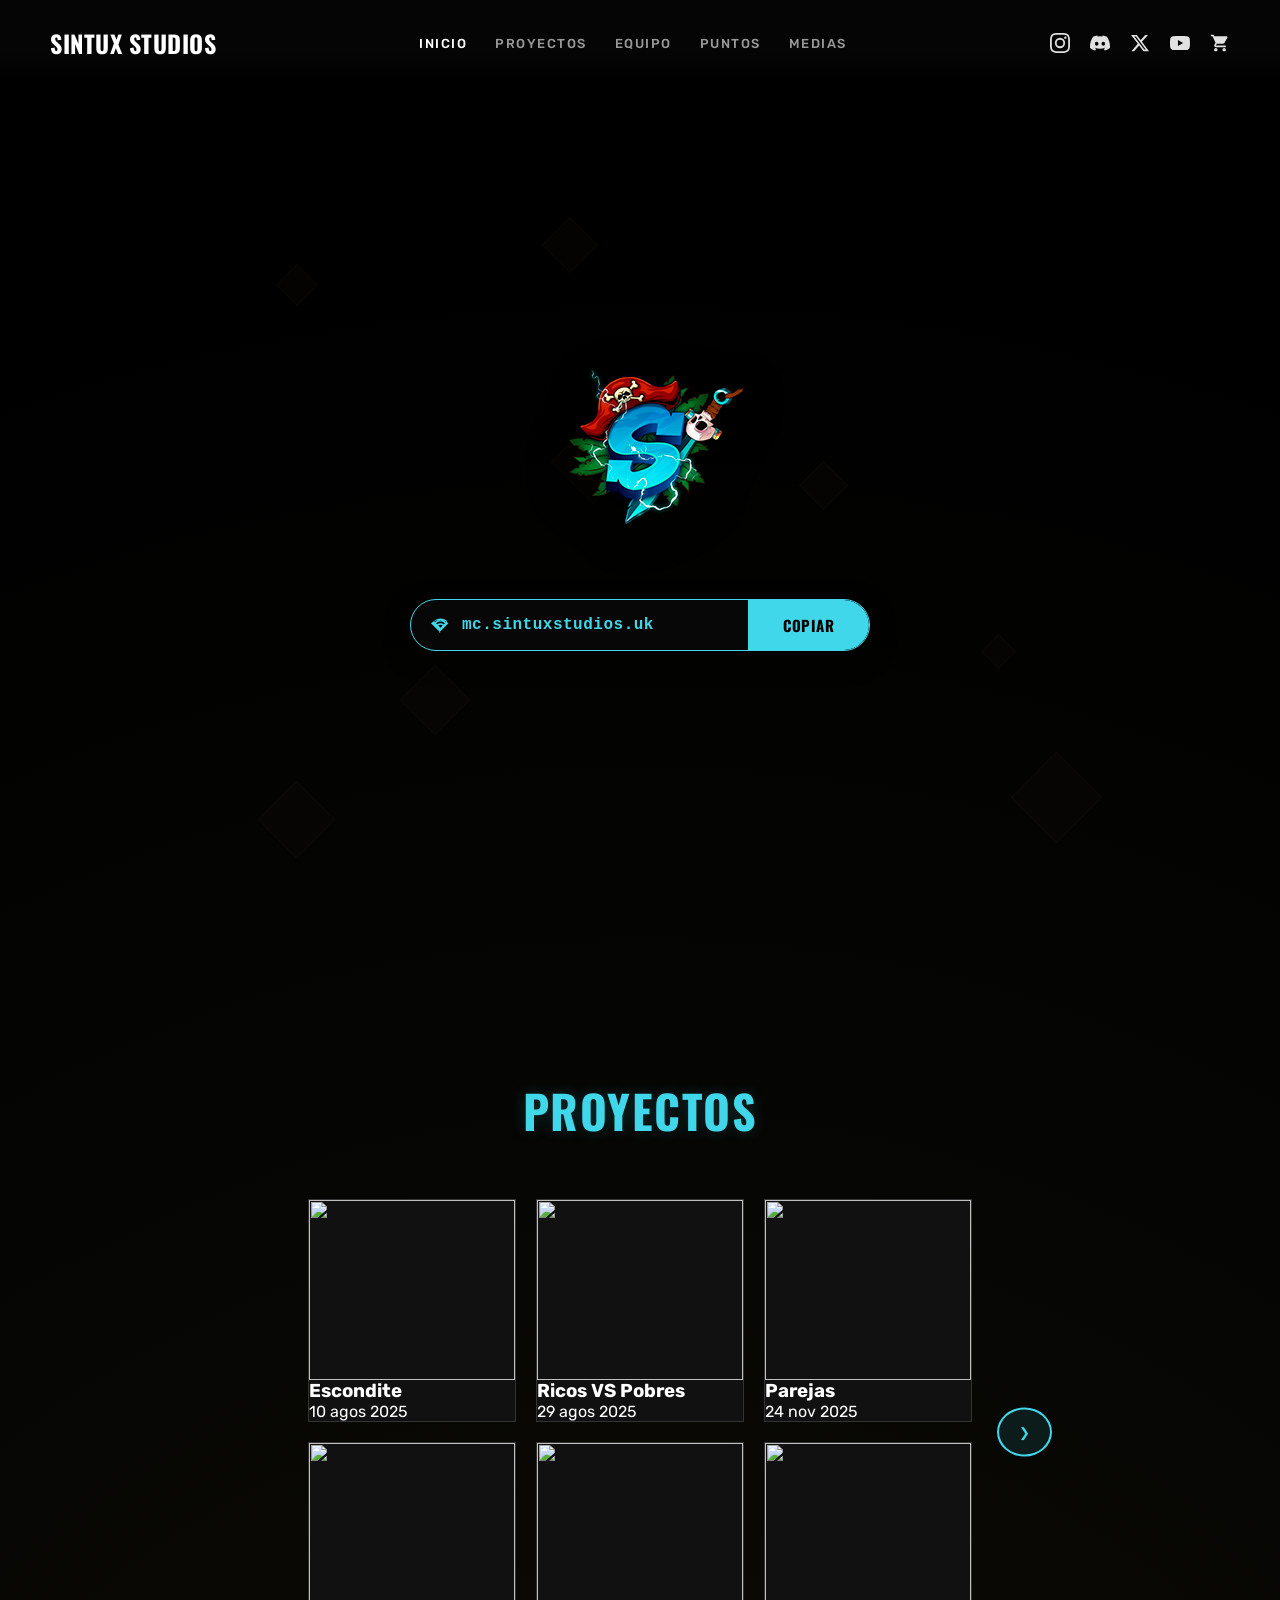
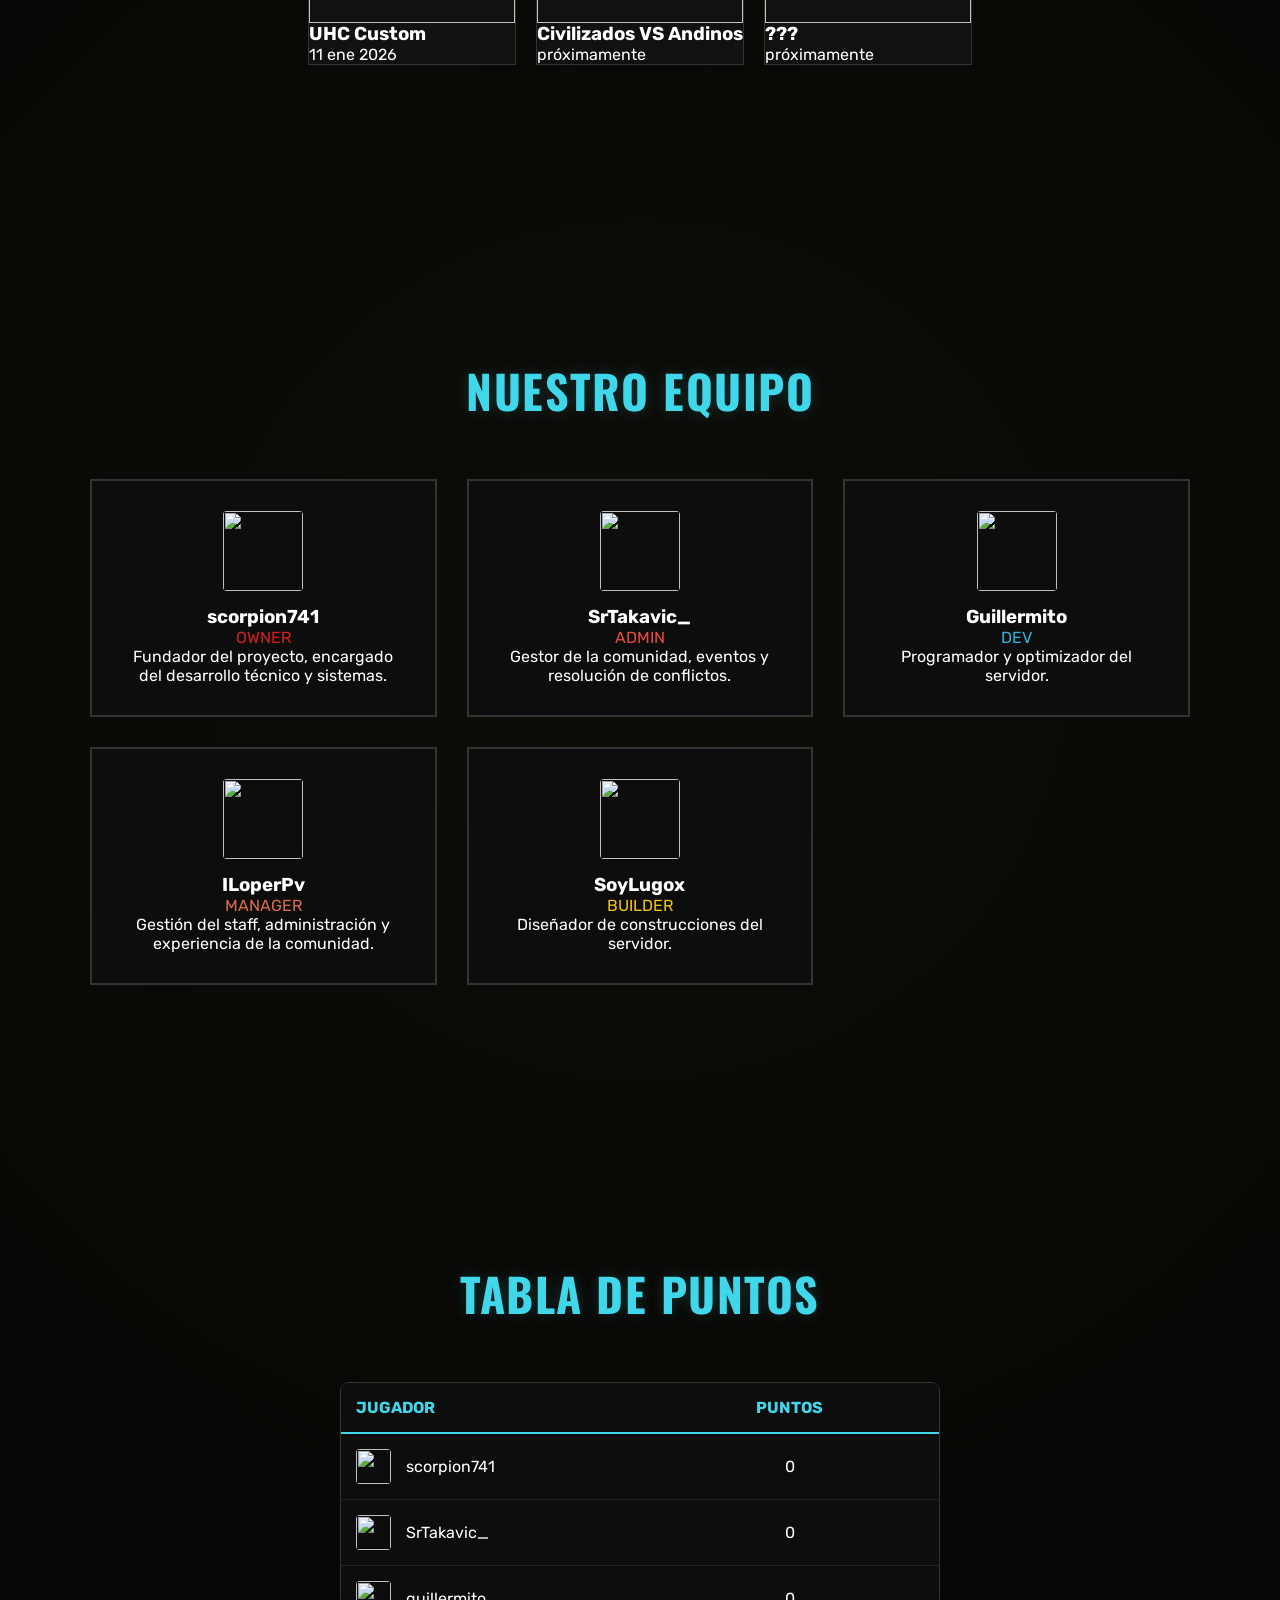
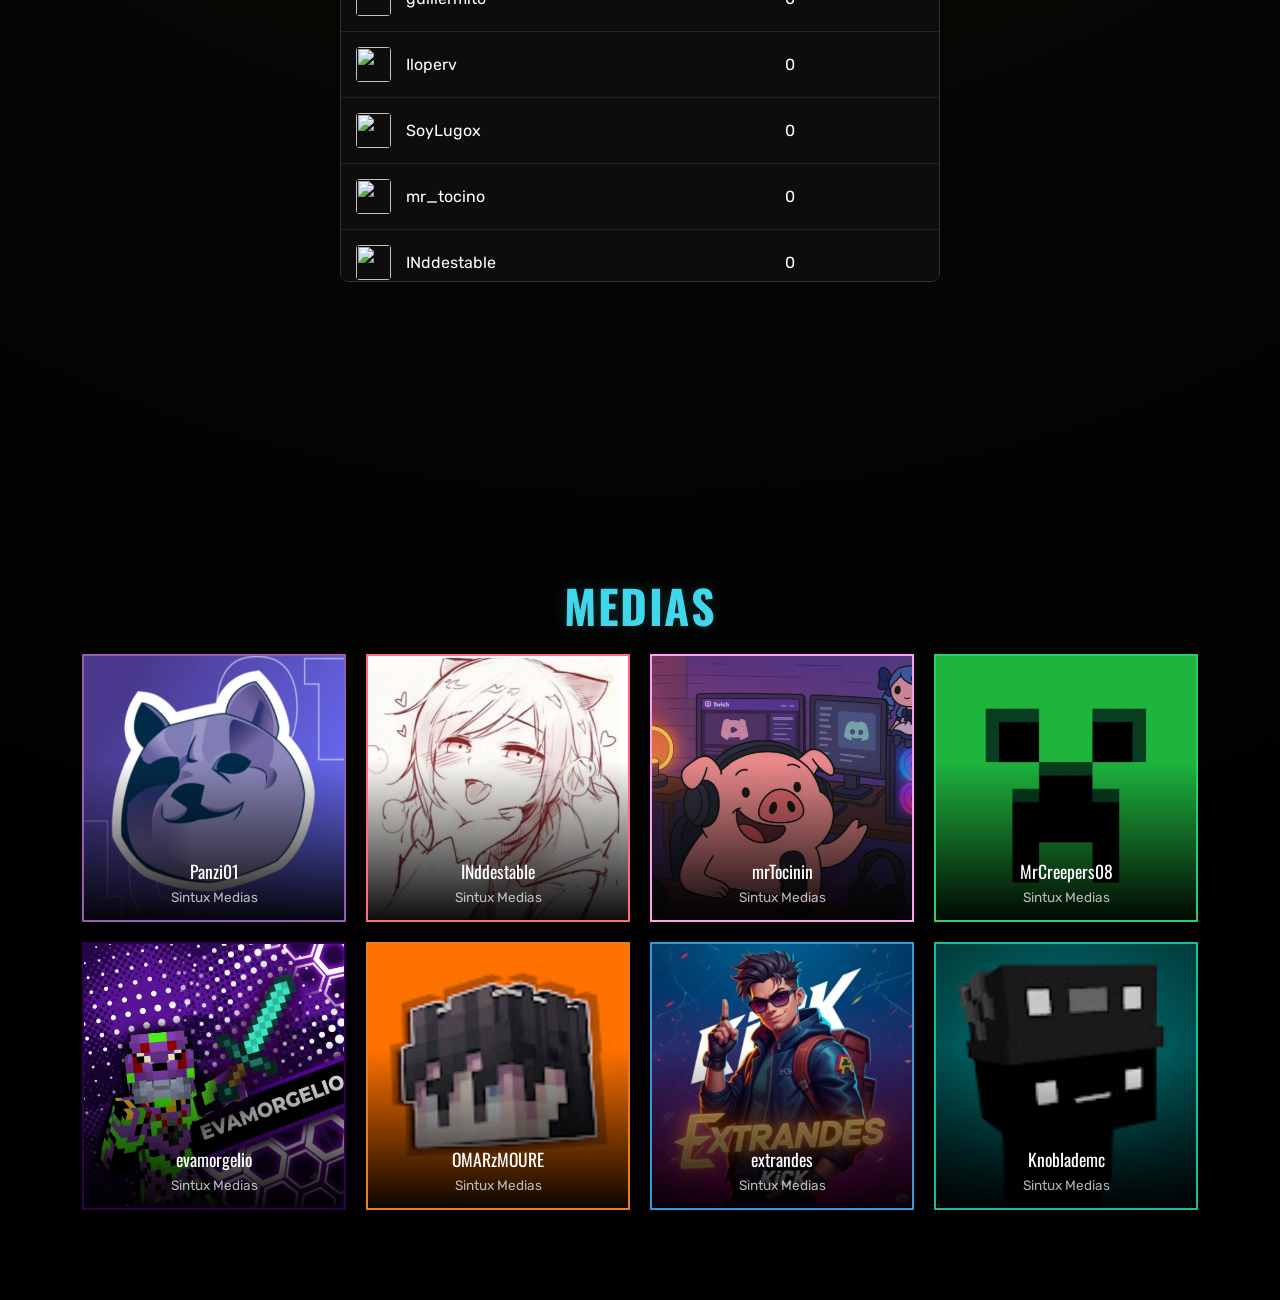
==== commit 50d5a544: "Update index.html" ====
--- a/index.html
+++ b/index.html
@@ -107,7 +107,7 @@
     
     <div class="equipo-grid">
         <div class="miembro-card rango-owner">
-            <img src="https://mc-heads.net/avatar/scorpion741" class="player-head">
+            <img src="https://cravatar.eu/helmavatar/scorpion741/128.png" class="player-head">
             <h3>scorpion741</h3>
             <span class="role">OWNER</span>
             <p>Fundador del proyecto, encargado del desarrollo técnico y sistemas.</p>
--- a/style.css
+++ b/style.css
@@ -522,7 +522,7 @@
 .border-pink { border-color: #ff6b81; color: #ff6b81; }
 .border-pink-light { border-color: #ff9ff3; color: #ff9ff3; }
 .border-green { border-color: #2ecc71; color: #2ecc71; }
-.border-cyan { border-color: #40d7ea; color: #40d7ea; }
+.border-purple-dark { border-color: #2E004F; color: #2E004F; }
 .border-orange { border-color: #e67e22; color: #e67e22; }
 .border-blue { border-color: #3498db; color: #3498db; }
 .border-dark-green { border-color: #1abc9c; color: #1abc9c; }
@@ -531,3 +531,44 @@
 @media (max-width: 900px) {
     .medias-grid { grid-template-columns: repeat(2, 1fr); }
 }
+.kick-icon {
+    font-family: sans-serif;
+    font-weight: 900;
+    font-size: 1.2rem !important; /* Ajustado para alinear con los iconos */
+    display: inline-flex;
+    justify-content: center;
+    align-items: center;
+    width: 20px;
+    height: 20px;
+    border: 2px solid #ffffff;
+    border-radius: 4px;
+    margin-bottom: 5px;
+}
+
+.kick-icon:hover {
+    border-color: #6c5ce7;
+    color: #6c5ce7 !important;
+}
+/* Estilo para que tu imagen de X combine con los iconos SVG */
+.custom-x-icon {
+    width: 20px;            /* Mismo tamaño que los iconos de FA */
+    height: 20px;
+    object-fit: contain;
+    filter: brightness(0) invert(1); /* Convierte tu imagen en blanco puro */
+    transition: transform 0.2s, filter 0.2s;
+}
+
+/* Efecto al pasar el mouse (hover) */
+.x-custom-link:hover .custom-x-icon {
+    transform: scale(1.15);
+    /* Color morado #6c5ce7 al pasar el mouse */
+    filter: brightness(0) saturate(100%) invert(43%) sepia(87%) saturate(1487%) hue-rotate(224deg) brightness(97%) contrast(92%);
+}
+
+/* Asegurar alineación del resto de iconos */
+.social-links a {
+    min-width: 30px; 
+    display: flex;
+    justify-content: center;
+    align-items: center;
+}
